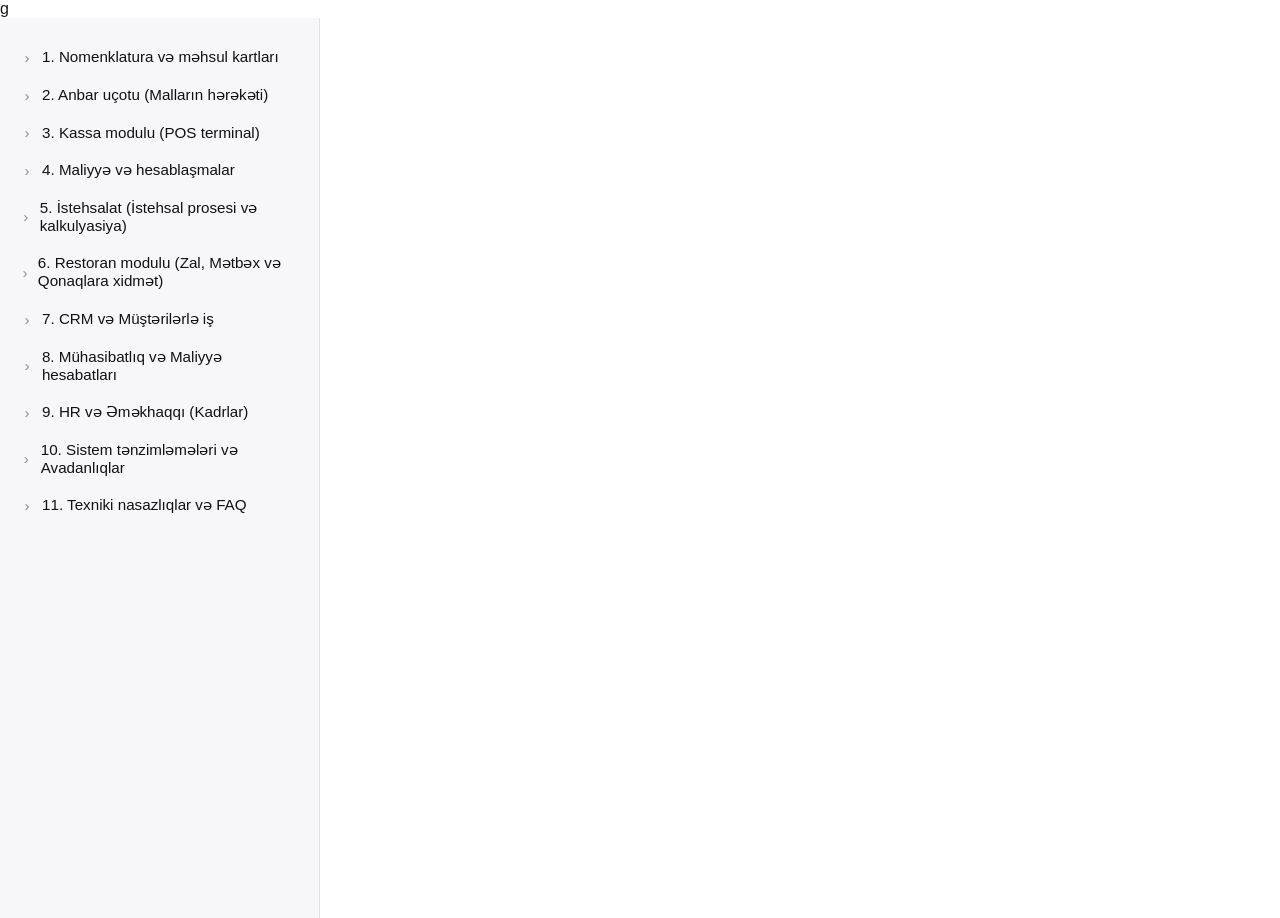
==== index.html @ f7144a16 "rename task html to index" ====
g<!DOCTYPE html>
<html lang="az">
<head>
    <meta charset="UTF-8">
    <meta name="viewport" content="width=device-width, initial-scale=1.0">
    <link rel="stylesheet" href="task.css">
    <title>Sənədləşdirmə</title>
</head>
<body>

    <!-- MOBIL YUXARI PANEL (yalniz kicik ekranlarda gorunur) -->
    <div class="mobile-topbar" id="mobileTopbar">
        <button class="menu-btn" id="menuBtn" aria-label="Menyu">
            <span></span><span></span><span></span>
        </button>
        <span class="mobile-title" id="mobileTitle">Sənədləşdirmə</span>
    </div>
    <div class="sidebar-overlay" id="sidebarOverlay"></div>

    <div class="layout">

        <!-- SOL TƏRƏF: BAŞLIQLAR AĞACI -->
        <aside class="sidebar" id="sidebar">

            <div class="tree-block">
                <div class="tree-block-header">
                    <span class="chevron">&#8250;</span>
                    <span class="block-title">1. Nomenklatura və məhsul kartları</span>
                </div>
                <div class="tree-subs">
                    <div class="tree-sub" data-target="b1-s1">1.1. Yeni məhsulun yaradılması</div>
                    <div class="tree-sub" data-target="b1-s2">1.2. Kateqoriyalar və qruplar</div>
                    <div class="tree-sub" data-target="b1-s3">1.3. Qiymətlər və marja</div>
                </div>
            </div>

            <div class="tree-block">
                <div class="tree-block-header">
                    <span class="chevron">&#8250;</span>
                    <span class="block-title">2. Anbar uçotu (Malların hərəkəti)</span>
                </div>
                <div class="tree-subs">
                    <div class="tree-sub" data-target="b2-s1">2.1. Mədaxil (Malın qəbulu)</div>
                    <div class="tree-sub" data-target="b2-s2">2.2. Silinmə (Məxaric / Spisaniye)</div>
                    <div class="tree-sub" data-target="b2-s3">2.3. Anbarlararası yerdəyişmə (Transfer)</div>
                    <div class="tree-sub" data-target="b2-s4">2.4. İnventarizasiya (Sayım)</div>
                </div>
            </div>

            <div class="tree-block">
                <div class="tree-block-header">
                    <span class="chevron">&#8250;</span>
                    <span class="block-title">3. Kassa modulu (POS terminal)</span>
                </div>
                <div class="tree-subs">
                    <div class="tree-sub" data-target="b3-s1">3.1. İş gününün başlanması və bağlanması</div>
                    <div class="tree-sub" data-target="b3-s2">3.2. Çekin vurulması</div>
                    <div class="tree-sub" data-target="b3-s3">3.3. Ödəniş və qarışıq ödəniş növləri</div>
                    <div class="tree-sub" data-target="b3-s4">3.4. Geri qaytarma (İadə) və ləğvetmə</div>
                </div>
            </div>

            <div class="tree-block">
                <div class="tree-block-header">
                    <span class="chevron">&#8250;</span>
                    <span class="block-title">4. Maliyyə və hesablaşmalar</span>
                </div>
                <div class="tree-subs">
                    <div class="tree-sub" data-target="b4-s1">4.1. Borclar və təchizatçılarla hesablaşma</div>
                    <div class="tree-sub" data-target="b4-s2">4.2. Şirkətin xərcləri</div>
                </div>
            </div>

            <div class="tree-block">
                <div class="tree-block-header">
                    <span class="chevron">&#8250;</span>
                    <span class="block-title">5. İstehsalat (İstehsal prosesi və kalkulyasiya)</span>
                </div>
                <div class="tree-subs">
                    <div class="tree-sub" data-target="b5-s1">5.1. Texnoloji xəritələr (Reseptura)</div>
                    <div class="tree-sub" data-target="b5-s2">5.2. İstehsalat aktı (Buraxılış)</div>
                    <div class="tree-sub" data-target="b5-s3">5.3. Yarımfabrikatlar</div>
                </div>
            </div>

            <div class="tree-block">
                <div class="tree-block-header">
                    <span class="chevron">&#8250;</span>
                    <span class="block-title">6. Restoran modulu (Zal, Mətbəx və Qonaqlara xidmət)</span>
                </div>
                <div class="tree-subs">
                    <div class="tree-sub" data-target="b6-s1">6.1. Zal və masaların idarə edilməsi</div>
                    <div class="tree-sub" data-target="b6-s2">6.2. Sifarişin qəbulu və modifikatorlar</div>
                    <div class="tree-sub" data-target="b6-s3">6.3. Hesabın bölünməsi və bağlanması</div>
                </div>
            </div>

            <div class="tree-block">
                <div class="tree-block-header">
                    <span class="chevron">&#8250;</span>
                    <span class="block-title">7. CRM və Müştərilərlə iş</span>
                </div>
                <div class="tree-subs">
                    <div class="tree-sub" data-target="b7-s1">7.1. Müştəri bazası və profili</div>
                    <div class="tree-sub" data-target="b7-s2">7.2. Loyallıq sistemi və bonuslar</div>
                    <div class="tree-sub" data-target="b7-s3">7.3. Borc limitləri (Nisyə satışı)</div>
                </div>
            </div>

            <div class="tree-block">
                <div class="tree-block-header">
                    <span class="chevron">&#8250;</span>
                    <span class="block-title">8. Mühasibatlıq və Maliyyə hesabatları</span>
                </div>
                <div class="tree-subs">
                    <div class="tree-sub" data-target="b8-s1">8.1. Hesablar və kassalar</div>
                    <div class="tree-sub" data-target="b8-s2">8.2. Əsas maliyyə hesabatları</div>
                    <div class="tree-sub" data-target="b8-s3">8.3. Qarşılıqlı üzləşmə aktları (Akt sverki)</div>
                </div>
            </div>

            <div class="tree-block">
                <div class="tree-block-header">
                    <span class="chevron">&#8250;</span>
                    <span class="block-title">9. HR və Əməkhaqqı (Kadrlar)</span>
                </div>
                <div class="tree-subs">
                    <div class="tree-sub" data-target="b9-s1">9.1. Əməkdaş profili və giriş hüquqları</div>
                    <div class="tree-sub" data-target="b9-s2">9.2. İş vaxtının uçotu</div>
                    <div class="tree-sub" data-target="b9-s3">9.3. Əməkhaqqı hesablanması</div>
                </div>
            </div>

            <div class="tree-block">
                <div class="tree-block-header">
                    <span class="chevron">&#8250;</span>
                    <span class="block-title">10. Sistem tənzimləmələri və Avadanlıqlar</span>
                </div>
                <div class="tree-subs">
                    <div class="tree-sub" data-target="b10-s1">10.1. Ticarət avadanlıqlarının qoşulması</div>
                    <div class="tree-sub" data-target="b10-s2">10.2. Filial və anbar strukturu</div>
                </div>
            </div>

            <div class="tree-block">
                <div class="tree-block-header">
                    <span class="chevron">&#8250;</span>
                    <span class="block-title">11. Texniki nasazlıqlar və FAQ</span>
                </div>
                <div class="tree-subs">
                    <div class="tree-sub" data-target="b11-s1">11.1. Problemlərin həlli</div>
                </div>
            </div>

        </aside>

        <!-- SAĞ TƏRƏF: SUAL VƏ CAVABLAR -->
        <main class="content" id="content">

            <div class="placeholder" id="placeholder"></div>

            <!-- 1.1 -->
            <section class="qa-section" id="b1-s1">
                <div class="content-heading">
                    <h1 class="content-eyebrow">1. Nomenklatura və məhsul kartları</h1>
                    <h2>1.1. Yeni məhsulun yaradılması</h2>
                </div>

                <div class="qa-item">
                    <p class="qa-question">Hansı xanaların doldurulması mütləqdir (ad, barkod, ölçü vahidi, ƏDV dərəcəsi)?</p>

                    <div class="qa-answer qa-answer--rich">
                        <p>Yeni məhsulun əlavə edilməsi üçün aşağıdakı düyməyə klik edilir:</p>
                        <img src="image/yeni.jpg" class="qa-image qa-image--auto" alt="Yeni məhsul əlavə et düyməsi">

                        <img src="image/esas.jpg" class="qa-image" alt="Əsas bölməsi">
                        <h3 class="answer-subtitle">Əsas bölməsində</h3>
                        <div class="field-list">
                            <p><strong>Ad</strong> — məhsulun adı; mütləq doldurulmalıdır (qırmızı ulduzla işarələnib).</p>
                            <p><strong>Kateqoriya</strong> — məhsulun aid olduğu kateqoriya seçilir; yoxdursa "+" ilə yeni kateqoriya yaradıla bilər.</p>
                            <p><strong>Şöbə</strong> — məhsulun bağlı olduğu şöbə seçilir; eyni şəkildə "+" ilə yenisi əlavə edilə bilər.</p>
                            <p><strong>Növ</strong> — məhsulun tipi seçilir (məsələn "Məhsul").</p>
                            <p><strong>Alış Qiyməti</strong> — məhsulun təchizatçıdan alındığı qiymət yazılır.</p>
                            <p><strong>Qiymət</strong> — müştəriyə satılacaq son qiymət yazılır.</p>
                            <p><strong>Minimum Qiymət</strong> — endirim zamanı qiymətin düşə biləcəyi ən aşağı hədd göstərilir.</p>
                            <p><strong>"+ Qiymət növü əlavə et"</strong> — istəyə görə əlavə qiymət tipləri (topdan, VIP və s.) yaratmaq üçün.</p>
                            <p><strong>Barkod</strong> — məhsulun barkodu; əllə yazıla və ya skanerlə oxudula bilər.</p>
                            <p><strong>Vahid</strong> — ölçü vahidi (ədəd, kq və s.) seçilir.</p>
                            <p><strong>Minimal qalıq</strong> — anbarda bu miqdardan aşağı düşəndə xəbərdarlıq üçün hədd göstərilir.</p>
                            <p><strong>Çəkili məhsul</strong> — açar aktiv edilərsə, məhsul ədədlə deyil, çəki ilə (kq/qram) satılan kimi qeyd olunur.</p>
                        </div>

                        <div class="answer-divider"></div>

                        <img src="image/diger.jpg" class="qa-image" alt="Digər bölməsi">
                        <h3 class="answer-subtitle">Digər bölməsində</h3>
                        <div class="field-list">
                            <p><strong>Açıqlama</strong> — məhsul haqqında əlavə qeyd və izahat üçün sahə.</p>
                            <p><strong>Ödənişsizdir</strong> — açar aktiv edilərsə, məhsul pulsuz (nümunə, hədiyyə və s.) kimi qeyd olunur.</p>
                            <p><strong>Rəng</strong> — məhsula sistemdə vizual fərqləndirmə üçün rəng kodu (#000000 kimi) təyin edilir.</p>
                        </div>

                        <div class="answer-divider"></div>

                        <img src="image/muhasibat.jpg" class="qa-image" alt="Mühasibatlıq bölməsi">
                        <h3 class="answer-subtitle">Mühasibatlıq bölməsində</h3>
                        <div class="field-list">
                            <p><strong>Vergi</strong> — məhsula aid vergi dərəcəsi (ƏDV) seçilir.</p>
                            <p><strong>Satış gəliri hesabı</strong> — satışdan əldə olunan gəlirin yazılacağı mühasibat hesabı.</p>
                            <p><strong>Maya dəyəri hesabı</strong> — satış zamanı məhsulun maya dəyərinin köçürüləcəyi hesab.</p>
                            <p><strong>Ehtiyat hesabı</strong> — anbardakı satılmamış qalığın dəyərinin göstərildiyi hesab.</p>
                        </div>

                        <div class="answer-divider"></div>

                        <img src="image/techizat.jpg" class="qa-image" alt="Təchizatçılar bölməsi">
                        <h3 class="answer-subtitle">Təchizatçılar bölməsində</h3>
                        <p>Təchizatçı sütunu məhsulu təmin edən təchizatçının adının göstərildiyi yerdir.</p>

                        <div class="answer-divider"></div>

                        <img src="image/qablasdirma.jpg" class="qa-image" alt="Qablaşdırma bölməsi">
                        <h3 class="answer-subtitle">Qablaşdırma bölməsində</h3>
                        <p>Eyni məhsulu bir neçə fərqli ölçüdə (qablaşdırma formasında) satmaq mümkün olur — məsələn məhsul əsas vahiddə (ədəd, kq) uçota alınsa da, müştəriyə bəzən tək-tək, bəzən isə toplu (qutu, karton, paket) şəkildə satıla bilər. Bu bölmədə hər qablaşdırma növü üçün ayrıca miqdar, qiymət və barkod təyin olunur ki, kassada hansı forma seçilirsə seçilsin, sistem anbardakı əsas vahidə görə düzgün silmə aparsın və doğru qiymətlə satsın.</p>

                        <div class="answer-divider"></div>

                        <img src="image/tekrarsifaris.jpg" class="qa-image" alt="Təkrar sifariş qaydaları bölməsi">
                        <h3 class="answer-subtitle">Təkrar sifariş qaydaları bölməsində</h3>
                        <p>Sistem məhsulun anbardakı qalığını özü izləyib, müəyyən hədddən aşağı düşəndə təyin olunmuş təchizatçıya avtomatik (və ya xatırladıcı şəklində) sifariş ehtiyacı yaradır — beləliklə mal bitmədən əvvəl yenidən sifariş vermək unudulmaz.</p>
                    </div>
                </div>

                <div class="qa-item">
                    <p class="qa-question">Barkod necə əlavə olunur: əllə, yoxsa skanerlə? Məhsul çəki ilə və ya ədədlə satıldıqda fərq nədir?</p>
                    <p class="qa-answer">Barkod həm skanerlə oxudulub sahəyə avtomatik yazıla bilər, həm də klaviaturadan əllə daxil edilə bilər. Ədədlə satılan məhsulda barkod sabit koddur. Çəki ilə satılan məhsulda barkodun içinə çəki tərəzidə kodlaşdırılır və kassa bu kodu oxuyanda çəkini avtomatik tanıyır.</p>
                </div>
            </section>

            <!-- 1.2 -->
            <section class="qa-section" id="b1-s2">
                <div class="content-heading">
                    <h1 class="content-eyebrow">1. Nomenklatura və məhsul kartları</h1>
                    <h2>1.2. Kateqoriyalar və qruplar</h2>
                </div>

                <div class="qa-item">
                    <p class="qa-question">Kateqoriya ağacı (qovluqlar və alt qovluqlar) necə qurulur?</p>
                    <div class="qa-answer qa-answer--rich">
                        <p>Kateqoriyalar əsas menyu bölməsində "Kateqoriyalar" bölməsindən yaradılır. Əvvəlcə əsas (üst) kateqoriya açılır, sonra onun daxilində alt-kateqoriyalar əlavə edilir. Hər məhsul yaradılarkən ona uyğun kateqoriya seçilir.</p>
                        <img src="image/kateqoriya.jpg" class="qa-image" alt="Kateqoriyalar bölməsi">
                        <h3 class="answer-subtitle">Kateqoriyanın yaradılması</h3>
                        <div class="field-list">
                            <p><strong>Əsas kateqoriya</strong> — məhsulların aid olduğu əsas qovluq yaradılır.</p>
                            <p><strong>Alt kateqoriya</strong> — əsas kateqoriyanın daxilində əlavə qovluq yaradılır.</p>
                            <p><strong>Ana kateqoriya</strong> — alt-kateqoriya yaradılarkən onun hansı əsas kateqoriyaya aid olduğu seçilir.</p>
                            <p><strong>Məhsul</strong> — məhsul yaradılarkən uyğun kateqoriyaya əlavə olunur.</p>
                        </div>
                    </div>
                </div>

                <div class="qa-item">
                    <p class="qa-question">Məhsulları bir kateqoriyadan digərinə toplu şəkildə köçürmək mümkündürmü?</p>
                    <div class="qa-answer qa-answer--rich">
                        <p>Əksər sistemlərdə bəli — məhsul siyahısında bir neçə məhsul işarələnib "Kateqoriyanı dəyiş" əməliyyatı ilə hamısı eyni vaxtda yeni kateqoriyaya köçürülə bilər.</p>
                        <h3 class="answer-subtitle">Kateqoriyanın dəyişdirilməsi</h3>
                        <div class="field-list">
                            <p><strong>Məhsulların seçilməsi</strong> — köçürülmək istənilən məhsullar siyahıdan seçilir.</p>
                            <p><strong>Kateqoriyanı dəyiş</strong> — seçilmiş məhsullar üçün kateqoriya dəyişdirmə əməliyyatı seçilir.</p>
                            <p><strong>Yeni kateqoriya</strong> — məhsulların keçiriləcəyi yeni kateqoriya seçilir.</p>
                        </div>
                    </div>
                </div>
            </section>

            <!-- 1.3 -->
            <section class="qa-section" id="b1-s3">
                <div class="content-heading">
                    <h1 class="content-eyebrow">1. Nomenklatura və məhsul kartları</h1>
                    <h2>1.3. Qiymətlər və marja</h2>
                </div>

                <div class="qa-item">
                    <p class="qa-question">Maye dəyəri (alış qiyməti) ilə satış qiyməti arasındakı fərq necə tənzimlənir?</p>
                    <p class="qa-answer">Maya dəyəri mədaxil qaiməsindəki alış qiymətinə əsasən avtomatik hesablanır, satış qiyməti isə əl ilə və ya marja faizi göstərməklə təyin olunur. Fərq (marja) sistem tərəfindən avtomatik hesablanıb hesabatlarda göstərilir.</p>
                </div>
                <div class="qa-item">
                    <p class="qa-question">Fərqli qiymət növləri təyin etmək olarmı (pərakəndə, topdan, endirimli)?</p>
                    <p class="qa-answer">Bəli, çox sistemdə "qiymət tipləri" funksiyası var — eyni məhsula bir neçə qiymət (pərakəndə, topdan, VIP, endirimli) təyin edilir və kassada müştəri tipinə görə uyğun qiymət seçilir.</p>
                </div>
            </section>

            <!-- 2.1 -->
            <section class="qa-section" id="b2-s1">
                <div class="content-heading">
                    <h1 class="content-eyebrow">2. Anbar uçotu (Malların hərəkəti)</h1>
                    <h2>2.1. Mədaxil (Malın qəbulu)</h2>
                </div>

                <div class="qa-item">
                    <p class="qa-question">Addım-addım: «Mədaxil qaiməsi» necə yaradılır?</p>
                    <div class="qa-answer qa-answer--rich">
                        <p>Daxilolma sənədi anbara yeni məhsulların əlavə edilməsi üçün yaradılır. Yeni daxilolma yaratmaq üçün müvafiq bölməyə keçilir və sənəd üzrə əsas məlumatlar doldurulur.</p>
                        <img src="image/daxilolma.jpg" class="qa-image" alt="Daxilolmalar bölməsi">
                        <div class="field-list">
                            <p><strong>Nömrə</strong> — sənədin unikal nömrəsidir. Sistem tərəfindən avtomatik təyin oluna bilər və daxilolma sənədini müəyyən etmək üçün istifadə olunur.</p>
                            <p><strong>Tarix</strong> — daxilolmanın yaradıldığı və ya məhsulların anbara daxil olduğu tarix və saat qeyd olunur.</p>
                            <p><strong>Anbar</strong> — məhsulların hansı anbara daxil ediləcəyi seçilir. Anbar seçimi üçün “Seçin...” sahəsindən uyğun anbar seçilir.</p>
                            <p><strong>Məhsullar</strong> — daxil ediləcək məhsullar bu bölmədən əlavə olunur. “Məhsullar” düyməsinə klikləməklə məhsul siyahısından lazımi məhsullar seçilir.</p>
                            <p><strong>Miqdar</strong> — anbara daxil edilən məhsulun miqdarı qeyd olunur.</p>
                            <p><strong>Maya Dəyəri</strong> — məhsulun alış və ya maya dəyəri göstərilir. Bu məlumat məhsulun anbara hansı dəyərlə daxil olduğunu müəyyənləşdirmək üçün istifadə olunur.</p>
                            <p><strong>Vahid</strong> — məhsulun ölçü vahidi göstərilir. Məsələn, ədəd, kq, litr və s.</p>
                            <p><strong>Qeyd</strong> — daxilolma ilə bağlı əlavə məlumat yazmaq üçün istifadə olunur.</p>
                        </div>
                    </div>
                </div>
                <div class="qa-item">
                    <p class="qa-question">Təchizatçı necə seçilir və kağız qaimənin nömrəsi hara qeyd olunur?</p>
                    <div class="qa-answer qa-answer--rich">
                        <p>Təchizatçı məhsul və ya xidmətlərin müəssisəyə təqdim edilməsinə cavabdeh olan tərəfdir. Təchizatçının sistemə əlavə edilməsi zamanı onun əsas məlumatları, əlaqə vasitələri və ünvan məlumatları qeyd olunur.</p>
                        <img src="image/techizatci.jpg" class="qa-image" alt="Təchizatçi bölməsi">
                        <h3 class="answer-subtitle">Əsas məlumatlar bölməsində:</h3>
                        <div class="field-list">
                            <p><strong>Kod</strong> — təchizatçını sistemdə fərqləndirmək üçün istifadə olunan unikal kod qeyd edilir.</p>
                            <p><strong>Ad</strong> — təchizatçının adı yazılır. Bu sahənin doldurulması məcburidir.</p>
                            <p><strong>Aktiv</strong> — təchizatçının hazırda aktiv olub-olmadığını müəyyən edir. Aktiv olduqda təchizatçı digər əməliyyatlarda seçilə bilər.</p>
                            <p><strong>Şirkətdir</strong> — təchizatçının şirkət olub-olmadığını göstərir.</p>
                            <p><strong>ƏDV Ödəyicisidir</strong> — təchizatçının ƏDV ödəyicisi olub-olmadığını müəyyən edir.</p>
                            <p><strong>Müştəri</strong> — həmin tərəfin eyni zamanda müştəri kimi də istifadə olunmasını göstərir.</p>
                            <p><strong>Təchizatçı</strong> — tərəfin təchizatçı kimi sistemdə istifadə olunmasını müəyyən edir. Təchizatçı seçimi aktiv edildikdə həmin tərəf daxilolma və digər satınalma əməliyyatlarında təchizatçı kimi seçilə bilər.</p>
                            <p><strong>VÖEN</strong> — təchizatçının vergi ödəyicisinin eyniləşdirmə nömrəsi qeyd edilir.</p>
                            <p><strong>FİN</strong> — fiziki şəxsin şəxsiyyətini müəyyən edən FİN kodu qeyd edilir.</p>
                            <p><strong>Telefon</strong> — təchizatçının əlaqə nömrəsi qeyd olunur.</p>
                            <p><strong>E-poçt</strong> — təchizatçının elektron poçt ünvanı yazılır.</p>
                            <p><strong>Qeyd</strong> — təchizatçı haqqında əlavə məlumatların qeyd edilməsi üçün istifadə olunur.</p>
                            <p><strong>Hüquqi ünvan</strong> — təchizatçının rəsmi hüquqi ünvanı qeyd edilir.</p>
                            <p><strong>Faktiki ünvan</strong> — təchizatçının faktiki fəaliyyət göstərdiyi ünvan yazılır.</p>
                        </div>

                        <div class="answer-divider"></div>

                        <img src="image/kommersiya.jpg" class="qa-image" alt="Kommersiya və mühasibatliq bölməsi">
                        <h3 class="answer-subtitle">Kommersiya və mühasibatlıq bölməsində:</h3>
                        <div class="field-list">
                            <p><strong>Üst Tərəf-müqabil</strong> — təchizatçının hansı üst tərəf-müqabilə aid olduğunu seçmək üçün istifadə olunur. Lazım olan tərəf-müqabil “Seçin...” sahəsindən seçilir.</p>
                            <p><strong>Qrup</strong> — təchizatçının aid olduğu qrup seçilir. Bu seçim təchizatçıların sistemdə qruplaşdırılmasına və daha rahat idarə olunmasına imkan verir.</p>
                            <p><strong>Qiymət növü</strong> — təchizatçı ilə aparılan əməliyyatlarda istifadə olunacaq qiymət növü seçilir.</p>
                            <p><strong>Kart</strong> — təchizatçı ilə bağlı kart və ya müvafiq kart məlumatı qeyd olunur.</p>
                            <p><strong>Bonus</strong> — təchizatçı üzrə tətbiq olunan bonus dəyəri qeyd edilir.</p>
                            <p><strong>Debitor borclar hesabı</strong> — təchizatçı ilə bağlı yaranan debitor borcların hansı mühasibat hesabında uçota alınacağını müəyyən etmək üçün istifadə olunur.</p>
                            <p><strong>Kreditor borclar hesabı</strong> — təchizatçı qarşısında yaranan kreditor borcların hansı mühasibat hesabında uçota alınacağını müəyyən edir.</p>
                        </div>

                        <div class="answer-divider"></div>

                        <img src="image/bank-hesablari.jpg" class="qa-image" alt="Bank hesabları bölməsi">
                        <h3 class="answer-subtitle">Bank hesabları bölməsində:</h3>
                        <div class="field-list">
                            <p><strong>Bank identifikasiyası</strong> — bankın identifikasiya məlumatı qeyd olunur.</p>
                            <p><strong>Bank</strong> — təchizatçının hesabının yerləşdiyi bank seçilir və ya qeyd olunur.</p>
                            <p><strong>Ünvan</strong> — bankın ünvanı göstərilir</p>
                            <p><strong>Müxbir hesab</strong> — bank hesabı ilə bağlı müxbir hesab məlumatı qeyd olunur.</p>
                            <p><strong>Bank hesabı</strong> — təchizatçının bank hesabının nömrəsi qeyd edilir.</p>
                        </div>

                        <p>Beləliklə, təchizatçının əsas məlumatları, kommersiya və mühasibatlıq məlumatları, həmçinin bank hesabları tam şəkildə qeyd olunmuş olur.</p>

                    </div>
                </div>
                <div class="qa-item">
                    <p class="qa-question">Sənəd təsdiqləndikdən sonra anbarda olan məhsulun maya dəyəri necə dəyişir?</p>
                    <p class="qa-answer">Sənəd təsdiqlənən kimi məhsulun anbar qalığı və maya dəyəri yenilənir; adətən orta çəkili maya dəyəri metodu ilə hesablanır.</p>
                </div>
            </section>

            <!-- 2.2 -->
            <section class="qa-section" id="b2-s2">
                <div class="content-heading">
                    <h1 class="content-eyebrow">2. Anbar uçotu (Malların hərəkəti)</h1>
                    <h2>2.2. Silinmə (Məxaric / Spisaniye)</h2>
                </div>

                <div class="qa-item">
                    <p class="qa-question">Mal hansı hallarda silinir (xarab olma, sınma, istifadə müddətinin bitməsi)?</p>
                    <div class="qa-answer qa-answer--rich">
                        <img src="image/silinmeler.jpg" class="qa-image" alt="Kommersiya və mühasibatliq bölməsi">
                        <h3 class="answer-subtitle">Silinmə bölməsində:</h3>
                        <div class="field-list">
                            <p><strong>Nömrə</strong> — sənədə sistem tərəfindən avtomatik verilən nömrə (məsələn "WH/SCRAP/2026/000001"); əllə dəyişdirilmir.</p>
                            <p><strong>Anbar</strong> — silinmənin hansı anbardan aparılacağını göstərir; qırmızı ulduzla işarələndiyi üçün mütləq seçilməlidir. Siyahıda yoxdursa, "+" ilə yeni anbar əlavə etmək olar.</p>
                            <p><strong>Tarix</strong> — sənədin tarix və saatı; standart olaraq cari vaxt gəlir, "X" ilə silinib dəyişdirilə bilər.</p>
                            <p><strong>Məhsullar</strong> — silinəcək məhsulların siyahısını göstərir. Cədvəldə hər sətirdə Məhsul adı, anbardakı cari Qalıq, silinəcək Miqdar, məhsulun Maya dəyəri və Vahidi görünür.</p>
                            <p><strong>Axtar</strong> — Axtar sahəsi ilə silinəcək məhsullar siyahıya əlavə edilir. Sol tərəfdəki checkbox isə bir neçə sətri eyni anda seçib toplu əməliyyat (məsələn silmək) aparmaq üçündür.</p>
                            <p><strong>Qeyd</strong> — silinmənin səbəbini (xarab olma, sınma və s.) qeyd etmək üçün sərbəst mətn sahəsidir.</p>
                            <p><strong>Yekun məbləğ</strong> — sənədə əlavə olunan bütün məhsulların cəmi miqdarı və onların ümumi maya dəyəri.</p>
                        </div>
                    </div>
                </div>
                <div class="qa-item">
                    <p class="qa-question">Silinmə səbəbi necə göstərilir və bu xərc hansı maddəyə yazılır?</p>
                    <p class="qa-answer">Silinmə sənədi yaradılarkən "səbəb" sahəsindən uyğun variant seçilir. Bu məbləğ mühasibat hesabatlarında "Digər xərclər" və ya "Anbar itkiləri" maddəsinə yazılır.</p>
                </div>
            </section>

            <!-- 2.3 -->
            <section class="qa-section" id="b2-s3">
                <div class="content-heading">
                    <h1 class="content-eyebrow">2. Anbar uçotu (Malların hərəkəti)</h1>
                    <h2>2.3. Anbarlararası yerdəyişmə (Transfer)</h2>
                </div>

                <div class="qa-item">
                    <p class="qa-question">Malları «Əsas anbar»dan «Bar» və ya «Mətbəx» anbarına necə köçürmək olar?</p>
                    <div class="qa-answer qa-answer--rich">
                        <p>"Yerdəyişmə" sənədi yaradılır, göndərən anbar və qəbul edən anbar seçilir, köçürüləcək məhsullar və miqdar göstərilib sənəd təsdiqlənir.</p>
                        <img src="image/yerdeyisme.jpg" class="qa-image" alt="Yerdəyişmə bölməsi">
                        <h3 class="answer-subtitle">Yerdəyişmə bölməsində</h3>
                        <div class="field-list">
                            <p><strong>Nömrə</strong> — sənədə sistem tərəfindən avtomatik verilən nömrə (məsələn "WH/INT/2026/000001"); əllə dəyişdirilmir.</p>
                            <p><strong>Tarix</strong> — sənədin tarix və saatı; standart olaraq cari vaxt gəlir, "X" ilə silinib dəyişdirilə bilər.</p>
                            <p><strong>Anbardan</strong> — malın göndəriləcəyi (çıxış ediləcəyi) mənbə anbar; qırmızı ulduzla işarələndiyi üçün mütləqdir. Siyahıda yoxdursa "+" ilə yeni anbar əlavə edilə bilər.</p>
                            <p><strong>Anbara</strong> — malın daxil olacağı (qəbul ediləcəyi) təyinat anbarı; bu da mütləq sahədir.</p>
                            <p><strong>Məhsullar</strong> — köçürüləcək məhsulların siyahısını göstərir. Cədvəldə hər sətirdə Məhsul adı, göndərən anbardakı cari Qalıq, köçürüləcək Miqdar, məhsulun Maya dəyəri və Vahidi görünür.</p>
                            <p><strong>Axtar və ya Məhsullar</strong> — Axtar sahəsi və ya "Məhsullar" düyməsi ilə köçürüləcək məhsullar siyahıya əlavə edilir. Checkbox isə bir neçə sətri eyni anda seçib toplu əməliyyat aparmaq üçündür.</p>
                            <p><strong>Qeyd</strong> — yerdəyişmənin səbəbini və ya əlavə qeydləri yazmaq üçün sərbəst mətn sahəsidir.</p>
                        </div>
                    </div>
                </div>
                <div class="qa-item">
                    <p class="qa-question">Yerdəyişmə zamanı malın çatmasını kim və hansı mərhələdə təsdiqləyir?</p>
                    <p class="qa-answer">Adətən qəbul edən tərəfin (bar və ya mətbəx) məsul işçisi sənədi "Qəbul et" düyməsi ilə təsdiqləyir, bundan sonra mal həmin anbarın qalığına əlavə olunur.</p>
                </div>
            </section>

            <!-- 2.4 -->
            <section class="qa-section" id="b2-s4">
                <div class="content-heading">
                    <h1 class="content-eyebrow">2. Anbar uçotu (Malların hərəkəti)</h1>
                    <h2>2.4. İnventarizasiya (Sayım)</h2>
                </div>

                <div class="qa-item">
                    <p class="qa-question">Əllə sayım aparmaq üçün akt (blank) necə çap olunur?</p>
                    <div class="qa-answer qa-answer--rich">
                        <p>"İnventarizasiya" bölməsindən yeni akt yaradılır, sistem cari qalıqları boş sütun ilə çap formasına çıxarır, işçilər faktiki miqdarı əllə həmin blankda qeyd edir.</p>
                        <img src="image/inventarizasiya.jpg" class="qa-image" alt="inventarizasiya bölməsi">
                        <h3 class="answer-subtitle">İnventarizasiya bölməsində:</h3>
                        <div class="field-list">
                            <p><strong>Nömrə</strong> — sənədə sistem tərəfindən avtomatik verilən nömrə (məsələn "WH/ADJ/2026/000001"); əllə dəyişdirilmir.</p>
                            <p><strong>Anbar</strong> — inventarizasiyanın hansı anbarda aparılacağını göstərir; qırmızı ulduzla işarələndiyi üçün mütləqdir. Siyahıda yoxdursa "+" ilə yeni anbar əlavə edilə bilər.</p>
                            <p><strong>Tarix</strong> — sənədin tarix və saatı; standart olaraq cari vaxt gəlir, "X" ilə silinib dəyişdirilə bilər.</p>
                            <p><strong>Məhsullar</strong> — sayılan məhsulların siyahısını göstərir. Cədvəldə hər sətirdə Məhsul adı, Qalıq, Sistem miqdarı (proqramda uçotda görünən miqdar), Sayılmış miqdar (əl ilə faktiki sayılıb daxil edilən miqdar), Miqdar (fərq — artıq və ya əskik), məhsulun Maya dəyəri və Vahidi görünür.</p>
                            <p><strong>Axtar və ya Məhsullar</strong>— Axtar sahəsi və ya "Məhsullar" düyməsi ilə sayılacaq məhsullar siyahıya əlavə edilir. Checkbox isə bir neçə sətri eyni anda seçib toplu əməliyyat aparmaq üçündür.</p>
                            <p><strong>Qeyd</strong> — inventarizasiya ilə bağlı əlavə qeydlər üçün sərbəst mətn sahəsidir.</p>
                            <p><strong>Yekun məbləğ</strong> — sənədə daxil olan bütün məhsullar üzrə fərqin ümumi miqdarı və onun məbləğ ekvivalenti.</p>
                        </div>
                    </div>
                </div>
                <div class="qa-item">
                    <p class="qa-question">Faktiki qalıqlar proqrama necə daxil edilir?</p>
                    <p class="qa-answer">Blankdakı faktiki rəqəmlər inventarizasiya sənədində hər məhsulun qarşısına əl ilə yazılır (və ya barkod skaneri ilə sayılıb avtomatik cəmlənir).</p>
                </div>
                <div class="qa-item">
                    <p class="qa-question">Sistem artıq və ya əskik gələn malları necə göstərir və bu fərqlər hansı sənədlə tənzimlənir?</p>
                    <p class="qa-answer">Sistem faktiki miqdarı sistem qalığı ilə müqayisə edib fərqi göstərir. Sənəd təsdiqlənəndə artıqlıq avtomatik mədaxil, əskiklik isə silinmə kimi sistemə yazılır.</p>
                </div>
            </section>

            <!-- 3.1 -->
            <section class="qa-section" id="b3-s1">
                <div class="content-heading">
                    <h1 class="content-eyebrow">3. Kassa modulu (POS terminal)</h1>
                    <h2>3.1. İş gününün başlanması və bağlanması</h2>
                </div>

                <div class="qa-item">
                    <p class="qa-question">Kassir sistemə necə daxil olur (PIN-kod, kart, şifrə)?</p>
                    <p class="qa-answer">Kassir öz istifadəçi adı/PIN-kodu, maqnit kartı və ya barmaq izi ilə sistemə giriş edir — istifadə olunan üsul sistemin təhlükəsizlik tənzimləmələrindən asılıdır.</p>
                </div>
                <div class="qa-item">
                    <p class="qa-question">Növbə (smena) necə açılır və xırdalamaq üçün kassa qalığı necə daxil edilir?</p>
                    <p class="qa-answer">Kassir daxil olduqdan sonra "Növbəni aç" düyməsinə basır və kassada olan başlanğıc nağd pul məbləğini daxil edir. Bu məbləğ "Kassa avansı" kimi sənədləşir.</p>
                </div>
                <div class="qa-item">
                    <p class="qa-question">Z-hesabat necə çıxarılır və növbə necə qapadılır?</p>
                    <p class="qa-answer">Növbə sonunda "Növbəni bağla" seçilir, sistem gün ərzindəki bütün satışları yekunlaşdırıb Z-hesabatı formalaşdırır. Nağd pul qalığı faktiki kassa ilə tutuşdurulur.</p>
                </div>
            </section>

            <!-- 3.2 -->
            <section class="qa-section" id="b3-s2">
                <div class="content-heading">
                    <h1 class="content-eyebrow">3. Kassa modulu (POS terminal)</h1>
                    <h2>3.2. Çekin vurulması</h2>
                </div>

                <div class="qa-item">
                    <p class="qa-question">Məhsul çekə necə əlavə olunur: skanerlə, axtarışla, yoxsa sürətli menyu düymələri ilə?</p>
                    <p class="qa-answer">Hər üç üsul mümkündür: barkod skaneri ilə oxutmaq, məhsul adını axtarış sətrində yazmaq, və ya ekrandakı sürətli-satış düymələrinə toxunmaq.</p>
                </div>
                <div class="qa-item">
                    <p class="qa-question">Məhsulun sayı necə dəyişdirilir və ya səhv vurulmuş mal çekdən necə silinir?</p>
                    <p class="qa-answer">Çekdəki məhsula toxunub miqdar sahəsindən say dəyişdirilir. Səhv əlavə olunmuş məhsul seçilib "Sil" düyməsi ilə çekdən çıxarılır.</p>
                </div>
                <div class="qa-item">
                    <p class="qa-question">Endirim necə tətbiq olunur (əllə daxil edilən və ya müştərinin loyallıq kartı ilə)?</p>
                    <p class="qa-answer">Endirim ya kassir tərəfindən əl ilə faiz/məbləğ kimi daxil edilir, ya da müştərinin loyallıq kartı sistemə daxil ediləndə ona bağlı endirim avtomatik tətbiq olunur.</p>
                </div>
            </section>

            <!-- 3.3 -->
            <section class="qa-section" id="b3-s3">
                <div class="content-heading">
                    <h1 class="content-eyebrow">3. Kassa modulu (POS terminal)</h1>
                    <h2>3.3. Ödəniş və qarışıq ödəniş növləri</h2>
                </div>

                <div class="qa-item">
                    <p class="qa-question">Nağd ödəniş necə qəbul edilir və qalıq (qaytarılacaq məbləğ) necə hesablanır?</p>
                    <p class="qa-answer">Kassir müştərinin verdiyi nağd məbləği daxil edir, sistem çekin cəmi ilə fərqi avtomatik hesablayıb qaytarılacaq qalığı ekranda göstərir.</p>
                </div>
                <div class="qa-item">
                    <p class="qa-question">Məbləğ bank POS-terminalına necə göndərilir?</p>
                    <p class="qa-answer">"Kartla ödəniş" seçiləndə, əgər kassa proqramı bank terminalına inteqrasiya olunubsa, məbləğ avtomatik terminala ötürülür; olmadıqda kassir məbləği əl ilə ayrıca daxil edir.</p>
                </div>
                <div class="qa-item">
                    <p class="qa-question">Müştəri ödənişin bir hissəsini kartla, bir hissəsini nağd ödəmək istədikdə nə edilməlidir?</p>
                    <p class="qa-answer">"Qarışıq ödəniş" seçimindən istifadə olunur — kassir cəmin bir hissəsini nağd, qalanını kart kimi ayrı-ayrı daxil edir.</p>
                </div>
            </section>

            <!-- 3.4 -->
            <section class="qa-section" id="b3-s4">
                <div class="content-heading">
                    <h1 class="content-eyebrow">3. Kassa modulu (POS terminal)</h1>
                    <h2>3.4. Geri qaytarma (İadə) və ləğvetmə</h2>
                </div>

                <div class="qa-item">
                    <p class="qa-question">Gün ərzində (növbə bağlanmamış) məhsulun qaytarılması necə rəsmiləşdirilir?</p>
                    <p class="qa-answer">Kassada "İadə" funksiyasından həmin çek tapılır, qaytarılan məhsul seçilir və məbləğ müştəriyə geri qaytarılır — bu Z-hesabatında ayrıca əks olunur.</p>
                </div>
                <div class="qa-item">
                    <p class="qa-question">Əvvəlki günlərdə alınmış malın qaytarılması necə həyata keçirilir?</p>
                    <p class="qa-answer">Bağlanmış köhnə çeklər üçün adətən menecer icazəsi tələb olunur; "Köhnə çek üzrə iadə" bölməsindən çek tapılıb ayrıca iadə sənədi yaradılır.</p>
                </div>
            </section>

            <!-- 4.1 -->
            <section class="qa-section" id="b4-s1">
                <div class="content-heading">
                    <h1 class="content-eyebrow">4. Maliyyə və hesablaşmalar</h1>
                    <h2>4.1. Borclar və təchizatçılarla hesablaşma</h2>
                </div>

                <div class="qa-item">
                    <p class="qa-question">Hansı təchizatçıya nə qədər borcun olduğunu haradan görmək olar?</p>
                    <p class="qa-answer">"Təchizatçılarla hesablaşma" hesabatından hər təchizatçı üzrə cari borc, ödənilmiş məbləğ və borcun hansı mədaxil qaiməsindən yarandığı görünür.</p>
                </div>
                <div class="qa-item">
                    <p class="qa-question">Təchizatçıya ödəniş faktı proqrama necə daxil edilir?</p>
                    <p class="qa-answer">"Ödəniş" sənədi yaradılır, ödəniş mənbəyi (nağd kassa və ya bank hesabı) seçilir, təchizatçı və məbləğ göstərilib sənəd təsdiqlənir — borc avtomatik azalır.</p>
                </div>
            </section>

            <!-- 4.2 -->
            <section class="qa-section" id="b4-s2">
                <div class="content-heading">
                    <h1 class="content-eyebrow">4. Maliyyə və hesablaşmalar</h1>
                    <h2>4.2. Şirkətin xərcləri</h2>
                </div>

                <div class="qa-item">
                    <p class="qa-question">Əməliyyat xərcləri necə qeyd olunur (icarə, təsərrüfat xərcləri, əməkhaqqı)?</p>
                    <p class="qa-answer">"Xərclər" bölməsində xərc növü seçilib, məbləğ və ödəniş mənbəyi göstərilməklə xərc sənədi yaradılır.</p>
                </div>
                <div class="qa-item">
                    <p class="qa-question">Cari anda kassada və ya seyfdə olan nağd pul qalığına haradan baxmaq olar?</p>
                    <p class="qa-answer">"Kassalar" və ya "Maliyyə hesabatları" bölməsindən hər kassa/seyfin real vaxt rejimində cari qalığı izlənilə bilər.</p>
                </div>
            </section>

            <!-- 5.1 -->
            <section class="qa-section" id="b5-s1">
                <div class="content-heading">
                    <h1 class="content-eyebrow">5. İstehsalat (İstehsal prosesi və kalkulyasiya)</h1>
                    <h2>5.1. Texnoloji xəritələr (Reseptura)</h2>
                </div>

                <div class="qa-item">
                    <p class="qa-question">Hazır məhsul üçün tərkib (inqrediyentlər/xammal) necə daxil edilir?</p>
                    <p class="qa-answer">Məhsul kartında "Reseptura" bölməsi açılır, hazır məhsula lazım olan xammal siyahısı və hər birinin miqdarı əlavə edilir; sistem bunlar əsasında maya dəyərini avtomatik hesablayır.</p>
                </div>
                <div class="qa-item">
                    <p class="qa-question">İstehsal zamanı xammal itkisi (fire / təmizlənmə faizi) necə nəzərə alınır?</p>
                    <p class="qa-answer">Reseptura sahəsində hər xammal üçün "itki faizi" göstərilir, sistem bu faizi nəzərə alaraq real sərf olunan miqdarı hesablayır.</p>
                </div>
            </section>

            <!-- 5.2 -->
            <section class="qa-section" id="b5-s2">
                <div class="content-heading">
                    <h1 class="content-eyebrow">5. İstehsalat (İstehsal prosesi və kalkulyasiya)</h1>
                    <h2>5.2. İstehsalat aktı (Buraxılış)</h2>
                </div>

                <div class="qa-item">
                    <p class="qa-question">İstehsalat sənədi necə yaradılır və xammal anbarından çıxış necə baş verir?</p>
                    <p class="qa-answer">"İstehsalat aktı" yaradılır, hazırlanan məhsul və miqdarı göstərilir; sənəd təsdiqlənəndə reseptura əsasında lazımi xammal avtomatik anbardan silinir, hazır məhsul isə anbara mədaxil olunur.</p>
                </div>
                <div class="qa-item">
                    <p class="qa-question">Əlavə xərclər (usta haqqı, elektrik və s.) hazır məhsulun maya dəyərinə necə oturur?</p>
                    <p class="qa-answer">İstehsalat aktında "əlavə xərclər" sahəsinə uyğun məbləğ daxil edilir, sistem bu xərci hazırlanan məhsulların sayına bölüb maya dəyərinin üzərinə əlavə edir.</p>
                </div>
            </section>

            <!-- 5.3 -->
            <section class="qa-section" id="b5-s3">
                <div class="content-heading">
                    <h1 class="content-eyebrow">5. İstehsalat (İstehsal prosesi və kalkulyasiya)</h1>
                    <h2>5.3. Yarımfabrikatlar</h2>
                </div>

                <div class="qa-item">
                    <p class="qa-question">Digər məhsulların tərkibində istifadə olunan yarımfabrikatların istehsalı necə qeydiyyata alınır?</p>
                    <p class="qa-answer">Yarımfabrikat ayrıca "yarımfabrikat" tipli kart kimi yaradılır, öz reseptura və istehsalat aktı ilə hazırlanır, sonra digər məhsulların reseptruasında adi xammal kimi istifadə oluna bilir.</p>
                </div>
            </section>

            <!-- 6.1 -->
            <section class="qa-section" id="b6-s1">
                <div class="content-heading">
                    <h1 class="content-eyebrow">6. Restoran modulu (Zal, Mətbəx və Qonaqlara xidmət)</h1>
                    <h2>6.1. Zal və masaların idarə edilməsi</h2>
                </div>

                <div class="qa-item">
                    <p class="qa-question">Zal planı və masaların sxemi sistemdə necə qurulur?</p>
                    <p class="qa-answer">"Zal redaktoru" bölməsində masalar sürüklə-burax üsulu ilə vizual sxem üzərində yerləşdirilir, hər masaya nömrə və tutum təyin olunur.</p>
                </div>
                <div class="qa-item">
                    <p class="qa-question">Masanın bir ofisiantdan digərinə ötürülməsi və ya qonağın başqa masaya keçirilməsi necə edilir?</p>
                    <p class="qa-answer">Açıq sifariş üzərindən "Masanı dəyiş" və ya "Ofisiantı dəyiş" funksiyası istifadə olunur — sifariş öz tərkibi ilə birlikdə yeni masaya köçürülür.</p>
                </div>
            </section>

            <!-- 6.2 -->
            <section class="qa-section" id="b6-s2">
                <div class="content-heading">
                    <h1 class="content-eyebrow">6. Restoran modulu (Zal, Mətbəx və Qonaqlara xidmət)</h1>
                    <h2>6.2. Sifarişin qəbulu və modifikatorlar</h2>
                </div>

                <div class="qa-item">
                    <p class="qa-question">Masaya sifariş necə vurulur və yemək üçün modifikatorlar necə əlavə edilir?</p>
                    <p class="qa-answer">Ofisiant masanı açıb menyudan yeməkləri seçir, hər yeməyin yanında əvvəlcədən təyin olunmuş modifikator siyahısından uyğun qeydi (şəkərsiz, orta bişmiş və s.) işarələyir.</p>
                </div>
                <div class="qa-item">
                    <p class="qa-question">Mətbəxə/Bara çap (bilet/runner) necə gedir və ya mətbəx ekranında (KDS) necə görünür?</p>
                    <p class="qa-answer">Sifariş təsdiqlənən kimi məhsulun kateqoriyasına görə avtomatik mətbəx/bar printerinə çap olunur, ya da KDS ekranında yeni sifariş kartı kimi görünür.</p>
                </div>
            </section>

            <!-- 6.3 -->
            <section class="qa-section" id="b6-s3">
                <div class="content-heading">
                    <h1 class="content-eyebrow">6. Restoran modulu (Zal, Mətbəx və Qonaqlara xidmət)</h1>
                    <h2>6.3. Hesabın bölünməsi və bağlanması</h2>
                </div>

                <div class="qa-item">
                    <p class="qa-question">Qonaqlar hesabı ayrı-ayrı ödəmək istədikdə çek necə bölünür?</p>
                    <p class="qa-answer">"Hesabı böl" funksiyası ilə çekdəki mövqelər bir neçə alt-çekə bölünür (bərabər hissəyə və ya seçilmiş mövqelərə görə), hər hissə ayrıca ödənilir.</p>
                </div>
                <div class="qa-item">
                    <p class="qa-question">Xidmət haqqı (servis faizi) avtomatik necə hesablanır?</p>
                    <p class="qa-answer">Sistem tənzimləmələrində təyin olunmuş faiz çekin cəminə avtomatik əlavə olunur, zəruri hallarda kassir bunu əl ilə də dəyişə bilər.</p>
                </div>
            </section>

            <!-- 7.1 -->
            <section class="qa-section" id="b7-s1">
                <div class="content-heading">
                    <h1 class="content-eyebrow">7. CRM və Müştərilərlə iş</h1>
                    <h2>7.1. Müştəri bazası və profili</h2>
                </div>

                <div class="qa-item">
                    <p class="qa-question">Yeni müştəri necə əlavə olunur və alış tarixçəsinə haradan baxılır?</p>
                    <p class="qa-answer">"Müştərilər" bölməsindən yeni profil yaradılır (ad, telefon, kart nömrəsi), müştərinin kartına daxil olub bütün əvvəlki alışlarının tarixçəsinə baxıla bilər.</p>
                </div>
                <div class="qa-item">
                    <p class="qa-question">Müştərilərə kateqoriya və ya etiketlər (VIP, Daimi, Şikayətçi) necə təyin edilir?</p>
                    <p class="qa-answer">Müştəri kartında "Etiket/Qrup" sahəsindən uyğun status seçilir; bu etiketlər sonradan filtrasiya və hədəfli kampaniyalar üçün istifadə olunur.</p>
                </div>
            </section>

            <!-- 7.2 -->
            <section class="qa-section" id="b7-s2">
                <div class="content-heading">
                    <h1 class="content-eyebrow">7. CRM və Müştərilərlə iş</h1>
                    <h2>7.2. Loyallıq sistemi və bonuslar</h2>
                </div>

                <div class="qa-item">
                    <p class="qa-question">Keşbek, bonus xalları və ya endirim kartları necə tənzimlənir və kassada necə tətbiq olunur?</p>
                    <p class="qa-answer">Loyallıq proqramı tənzimləmələr bölməsində qurulur, kassada müştərinin kartı/telefonu daxil edilən kimi toplanmış bonus avtomatik görünür və ödənişdə istifadə oluna bilir.</p>
                </div>
            </section>

            <!-- 7.3 -->
            <section class="qa-section" id="b7-s3">
                <div class="content-heading">
                    <h1 class="content-eyebrow">7. CRM və Müştərilərlə iş</h1>
                    <h2>7.3. Borc limitləri (Nisyə satışı)</h2>
                </div>

                <div class="qa-item">
                    <p class="qa-question">Müştəriyə nisyə limitini necə təyin etmək və borc qalığına necə nəzarət etmək olar?</p>
                    <p class="qa-answer">Müştəri kartında "Nisyə limiti" sahəsinə maksimum icazəli borc məbləği yazılır; limit aşıldıqda kassa xəbərdarlıq verir, cari borc müştəri kartında daim görünür.</p>
                </div>
            </section>

            <!-- 8.1 -->
            <section class="qa-section" id="b8-s1">
                <div class="content-heading">
                    <h1 class="content-eyebrow">8. Mühasibatlıq və Maliyyə hesabatları</h1>
                    <h2>8.1. Hesablar və kassalar</h2>
                </div>

                <div class="qa-item">
                    <p class="qa-question">Şirkətin bank hesabları və nəğd kassaları sistemə necə tanıdılır?</p>
                    <p class="qa-answer">"Maliyyə hesabları" bölməsindən yeni bank hesabı və ya nəğd kassa əlavə olunur, hər birinin adı və başlanğıc qalığı göstərilir.</p>
                </div>
                <div class="qa-item">
                    <p class="qa-question">Hesablararası daxili pul köçürmələri necə rəsmiləşdirilir?</p>
                    <p class="qa-answer">"Daxili köçürmə" sənədi ilə bir hesabdan/kassadan digərinə məbləğ köçürülür, hər iki tərəfin qalığı avtomatik yenilənir.</p>
                </div>
            </section>

            <!-- 8.2 -->
            <section class="qa-section" id="b8-s2">
                <div class="content-heading">
                    <h1 class="content-eyebrow">8. Mühasibatlıq və Maliyyə hesabatları</h1>
                    <h2>8.2. Əsas maliyyə hesabatları</h2>
                </div>

                <div class="qa-item">
                    <p class="qa-question">Mənfəət və Zərər (P&amp;L) hesabatı haradan çıxarılır və rəqəmlər necə oxunmalıdır?</p>
                    <p class="qa-answer">Hesabatlar bölməsində "P&amp;L" seçilir, dövr göstərilir; hesabat gəliri, satılan malın maya dəyərini, xərcləri və xalis mənfəəti sətir-sətir göstərir.</p>
                </div>
                <div class="qa-item">
                    <p class="qa-question">Pul vəsaitlərinin hərəkəti (Cash Flow) hesabatı real pul qalığını necə göstərir?</p>
                    <p class="qa-answer">Cash Flow hesabatı seçilmiş dövr üzrə bütün daxilolma və çıxışları göstərib dövrün sonunda faktiki nağd/bank qalığını hesablayır.</p>
                </div>
            </section>

            <!-- 8.3 -->
            <section class="qa-section" id="b8-s3">
                <div class="content-heading">
                    <h1 class="content-eyebrow">8. Mühasibatlıq və Maliyyə hesabatları</h1>
                    <h2>8.3. Qarşılıqlı üzləşmə aktları (Akt sverki)</h2>
                </div>

                <div class="qa-item">
                    <p class="qa-question">Təchizatçı və ya müştəri ilə üzləşmə aktı necə formalaşdırılır və çap edilir?</p>
                    <p class="qa-answer">Təchizatçı/müştəri kartından "Üzləşmə aktı" seçilir, tarix aralığı göstərilir, sistem dövrdəki bütün əməliyyatları siyahılayıb çap formasına çıxarır.</p>
                </div>
            </section>

            <!-- 9.1 -->
            <section class="qa-section" id="b9-s1">
                <div class="content-heading">
                    <h1 class="content-eyebrow">9. HR və Əməkhaqqı (Kadrlar)</h1>
                    <h2>9.1. Əməkdaş profili və giriş hüquqları</h2>
                </div>

                <div class="qa-item">
                    <p class="qa-question">Yeni işçi necə qeydiyyata alınır və rollar üzrə icazələr necə tənzimlənir?</p>
                    <p class="qa-answer">"İşçilər" bölməsindən yeni işçi əlavə olunur, ona uyğun rol (kassir, menecer, anbardar) seçilir; hər rolun giriş icazələri "Rollar" tənzimləmələrindən idarə olunur.</p>
                </div>
            </section>

            <!-- 9.2 -->
            <section class="qa-section" id="b9-s2">
                <div class="content-heading">
                    <h1 class="content-eyebrow">9. HR və Əməkhaqqı (Kadrlar)</h1>
                    <h2>9.2. İş vaxtının uçotu</h2>
                </div>

                <div class="qa-item">
                    <p class="qa-question">Növbə cədvəli və işə gəlib-getmə saatları sistemdə necə qeyd olunur?</p>
                    <p class="qa-answer">Növbə cədvəli "Qrafik" bölməsində planlaşdırılır; işə giriş-çıxış isə kassaya/sistemə giriş-çıxış vaxtları əsasında avtomatik qeyd olunur.</p>
                </div>
            </section>

            <!-- 9.3 -->
            <section class="qa-section" id="b9-s3">
                <div class="content-heading">
                    <h1 class="content-eyebrow">9. HR və Əməkhaqqı (Kadrlar)</h1>
                    <h2>9.3. Əməkhaqqı hesablanması</h2>
                </div>

                <div class="qa-item">
                    <p class="qa-question">Sabit maaş, satışdan faiz (bonus) və ya saatlıq tariflər necə hesablanır?</p>
                    <p class="qa-answer">Hər işçinin kartında əməkhaqqı növü seçilir; sistem işlənmiş saatlar və ya şəxsi satış məbləği əsasında hesablamanı avtomatik aparır.</p>
                </div>
                <div class="qa-item">
                    <p class="qa-question">Avanslar və cərimələr əməkhaqqından necə tutulur?</p>
                    <p class="qa-answer">İşçiyə verilən avans və ya cərimə ayrıca sənədlə qeyd olunur, əməkhaqqı hesablanarkən bu məbləğlər yekun məbləğdən avtomatik çıxılır.</p>
                </div>
            </section>

            <!-- 10.1 -->
            <section class="qa-section" id="b10-s1">
                <div class="content-heading">
                    <h1 class="content-eyebrow">10. Sistem tənzimləmələri və Avadanlıqlar</h1>
                    <h2>10.1. Ticarət avadanlıqlarının qoşulması</h2>
                </div>

                <div class="qa-item">
                    <p class="qa-question">Çek printerləri, barkod skanerləri və elektron tərəzilər sistemə necə inteqrasiya edilir?</p>
                    <p class="qa-answer">Avadanlıq (USB, şəbəkə və ya Bluetooth ilə) kompüterə qoşulur, sistemin "Avadanlıqlar" tənzimləmələrindən uyğun model seçilib qoşulma yoxlanılır.</p>
                </div>
            </section>

            <!-- 10.2 -->
            <section class="qa-section" id="b10-s2">
                <div class="content-heading">
                    <h1 class="content-eyebrow">10. Sistem tənzimləmələri və Avadanlıqlar</h1>
                    <h2>10.2. Filial və anbar strukturu</h2>
                </div>

                <div class="qa-item">
                    <p class="qa-question">Şirkətə yeni filial və ya satış nöqtəsi necə əlavə olunur?</p>
                    <p class="qa-answer">"Filiallar" bölməsindən yeni filial yaradılır, ünvan və əsas məlumatlar daxil edilir, filiala aid kassa və anbar(lar) təyin olunur.</p>
                </div>
            </section>

            <!-- 11.1 -->
            <section class="qa-section" id="b11-s1">
                <div class="content-heading">
                    <h1 class="content-eyebrow">11. Texniki nasazlıqlar və FAQ</h1>
                    <h2>11.1. Problemlərin həlli</h2>
                </div>

                <div class="qa-item">
                    <p class="qa-question">Çek printeri kəsmirsə və ya çap etmirsə nə etməli?</p>
                    <p class="qa-answer">Əvvəlcə printerin kabel/şəbəkə bağlantısı və qidalanması yoxlanılır, kağızın düzgün taxılıb-taxılmadığına baxılır, sonra printer tənzimləmələrindən düzgün modelin seçildiyi yoxlanılır.</p>
                </div>
                <div class="qa-item">
                    <p class="qa-question">Barkod skaneri kodları oxumursa ilk növbədə nə yoxlanılmalıdır?</p>
                    <p class="qa-answer">Skanerin kabel/Bluetooth bağlantısı, işıq indikatoru, barkodun zədələnməmiş olması və skanerin klaviatura emulyasiyası rejimində işlədiyi yoxlanılmalıdır.</p>
                </div>
                <div class="qa-item">
                    <p class="qa-question">İnternet kəsildikdə kassa işləyirmi və internet bərpa olunduqda məlumatlar necə sinxronlaşır?</p>
                    <p class="qa-answer">Əksər müasir POS sistemləri "offline rejim"də işləməyə davam edir və satışları lokal yaddaşda saxlayır; internet bərpa olunduqda toplanmış məlumatlar avtomatik serverə sinxronlaşdırılır.</p>
                </div>
                <div class="qa-item">
                    <p class="qa-question">Kassir növbəni vaxtından əvvəl səhvən bağlayıbsa nə etmək lazımdır?</p>
                    <p class="qa-answer">Bu halda adətən menecer/admin hüququ ilə növbəni yenidən açmaq və ya düzəliş sənədi vasitəsilə əməliyyatları davam etdirmək lazımdır.</p>
                </div>
            </section>

        </main>
    </div>

    <script src="task.js"></script>
</body>
</html>
---- task.css ----
* {
    box-sizing: border-box;
}

html {
    -webkit-text-size-adjust: 100%;
}

body {
    margin: 0;
    font-family: 'Segoe UI', Tahoma, Arial, sans-serif;
    background: #ffffff;
    color: #1a1a1a;
    font-size: 16px;
}

.layout {
    display: flex;
    min-height: 100vh;
}

/* Mobil yuxari panel - default olaraq gizli, yalniz kicik ekranlarda gorunur */
.mobile-topbar {
    display: none;
}

.sidebar-overlay {
    display: none;
}

/* Sidebar */
.sidebar {
    width: 320px;
    flex: 0 0 320px;
    background: #f7f7f9;
    border-right: 1px solid #e2e2e6;
    padding: 20px 0;
    overflow-y: auto;
    max-height: 100vh;
    position: sticky;
    top: 0;
}

.tree-block-header {
    display: flex;
    align-items: center;
    gap: 8px;
    padding: 10px 20px;
    cursor: pointer;
    user-select: none;
    font-weight: 500;
    font-size: 0.95rem;
    color: #111111;
}

.tree-block-header:hover {
    background: #eceef2;
}

.chevron {
    display: inline-block;
    width: 14px;
    text-align: center;
    color: #8a8f99;
    transition: transform 0.15s ease;
}

.tree-subs {
    display: none;
    flex-direction: column;
    padding-bottom: 6px;
}

.tree-block.open .tree-subs {
    display: flex;
}

.tree-sub {
    padding: 8px 20px 8px 42px;
    font-size: 0.88rem;
    color: #55585f;
    cursor: pointer;
    border-left: 2px solid transparent;
}

.tree-sub:hover {
    color: #111111;
    background: #eceef2;
}

.tree-sub.active {
    color: #111111;
    background: #e7edfb;
    border-left: 2px solid #2f6fed;
}

/* Content */
.content {
    flex: 1;
    padding: 56px 64px 120px;
    max-width: 1100px;
}

.placeholder {
    color: #8a8f99;
    font-size: 1.1rem;
    margin-top: 40px;
}

.qa-section {
    display: none;
}

.qa-section.visible {
    display: block;
}

.content-heading {
    max-width: 800px;
    margin-bottom: 20px;
    padding-bottom: 14px;
    border-bottom: 1px solid #ececf0;
}

.content-eyebrow {
    margin: 0 0 8px 0;
    color: #2f6fed;
    font-size: 0.82rem;
    font-weight: 600;
    text-transform: uppercase;
    letter-spacing: 0.06em;
}

.content-heading h2 {
    margin: 0;
    font-size: 1.85rem;
    font-weight: 600;
    color: #111111;
    line-height: 1.3;
}

/* Bir sual-cavab blok */
.qa-item {
    max-width: 800px;
    padding: 32px 0;
    border-bottom: 1px solid #ececf0;
}

.qa-item:first-of-type {
    padding-top: 0;
}

.qa-question {
    margin: 0 0 14px 0;
    font-weight: 600;
    font-size: 1.15rem;
    color: #111111;
    line-height: 1.45;
}

.qa-answer {
    margin: 0;
    color: #3c3f45;
    font-size: 1.02rem;
    line-height: 1.75;
}

/* Zəngin (structured) cavab bloku - şəkilli/başlıqlı cavablar üçün */
.qa-answer--rich {
    display: block;
    color: #3c3f45;
}

.qa-answer--rich > p {
    margin: 0 0 16px 0;
    font-size: 1.02rem;
    line-height: 1.75;
}

.qa-answer--rich > p:last-child {
    margin-bottom: 0;
}

.answer-subtitle {
    margin: 4px 0 14px 0;
    font-size: 1.05rem;
    font-weight: 600;
    color: #111111;
    padding-left: 12px;
    border-left: 3px solid #2f6fed;
}

.field-list {
    margin: 0 0 8px 0;
    padding: 0;
}

.field-list p {
    margin: 0;
    position: relative;
    padding: 10px 0 10px 22px;
    font-size: 1.02rem;
    line-height: 1.65;
    color: #3c3f45;
    border-bottom: 1px solid #f2f2f5;
}

.field-list p:last-child {
    border-bottom: none;
}

.field-list p::before {
    content: "";
    position: absolute;
    left: 0;
    top: 19px;
    width: 6px;
    height: 6px;
    border-radius: 50%;
    background: #2f6fed;
}

.field-list p strong {
    color: #111111;
    font-weight: 600;
}

.answer-divider {
    height: 1px;
    background: #ececf0;
    margin: 28px 0;
}

/* Sekil elave etmek ucun */
.qa-image {
    max-width: 100%;
    width: 100%;
    border-radius: 10px;
    margin: 4px 0 20px 0;
    display: block;
    border: 1px solid #e2e2e6;
    box-shadow: 0 1px 3px rgba(0, 0, 0, 0.06);
}

/* Kicik/dogma olcusunde qalmasi lazim olan sekiller (meselen bir duyme skrinshotu) */
.qa-image--auto {
    width: auto;
    max-width: 100%;
}

/* Responsive: telefon ucun sürüşən menyu (drawer) */
@media (max-width: 800px) {

    .mobile-topbar {
        display: flex;
        align-items: center;
        gap: 14px;
        padding: 14px 16px;
        background: #ffffff;
        border-bottom: 1px solid #e2e2e6;
        position: sticky;
        top: 0;
        z-index: 500;
    }

    .menu-btn {
        display: flex;
        flex-direction: column;
        justify-content: center;
        gap: 4px;
        width: 32px;
        height: 32px;
        border: none;
        background: transparent;
        cursor: pointer;
        padding: 0;
        flex: 0 0 auto;
    }

    .menu-btn span {
        display: block;
        height: 2px;
        width: 100%;
        background: #111111;
        border-radius: 2px;
    }

    .mobile-title {
        font-weight: 600;
        font-size: 1rem;
        color: #111111;
        overflow: hidden;
        text-overflow: ellipsis;
        white-space: nowrap;
    }

    .layout {
        flex-direction: column;
    }

    /* Sidebar ekranin solundan sürüşən panel kimi işləyir */
    .sidebar {
        position: fixed;
        top: 0;
        left: 0;
        width: 84%;
        max-width: 320px;
        height: 100vh;
        max-height: none;
        border-right: none;
        transform: translateX(-100%);
        transition: transform 0.25s ease;
        z-index: 1000;
        box-shadow: 2px 0 20px rgba(0, 0, 0, 0.18);
    }

    .sidebar.open {
        transform: translateX(0);
    }

    .sidebar-overlay {
        display: none;
        position: fixed;
        inset: 0;
        background: rgba(0, 0, 0, 0.4);
        z-index: 900;
    }

    .sidebar-overlay.visible {
        display: block;
    }

    .content {
        padding: 24px 18px 80px;
        max-width: 100%;
    }

    .content-heading h2 {
        font-size: 1.4rem;
    }

    .qa-item {
        padding: 24px 0;
    }

    .qa-question {
        font-size: 1.05rem;
    }

    .qa-answer,
    .qa-answer--rich > p,
    .field-list p {
        font-size: 0.98rem;
    }

    .qa-answer {
        padding-right: 0;
    }
}
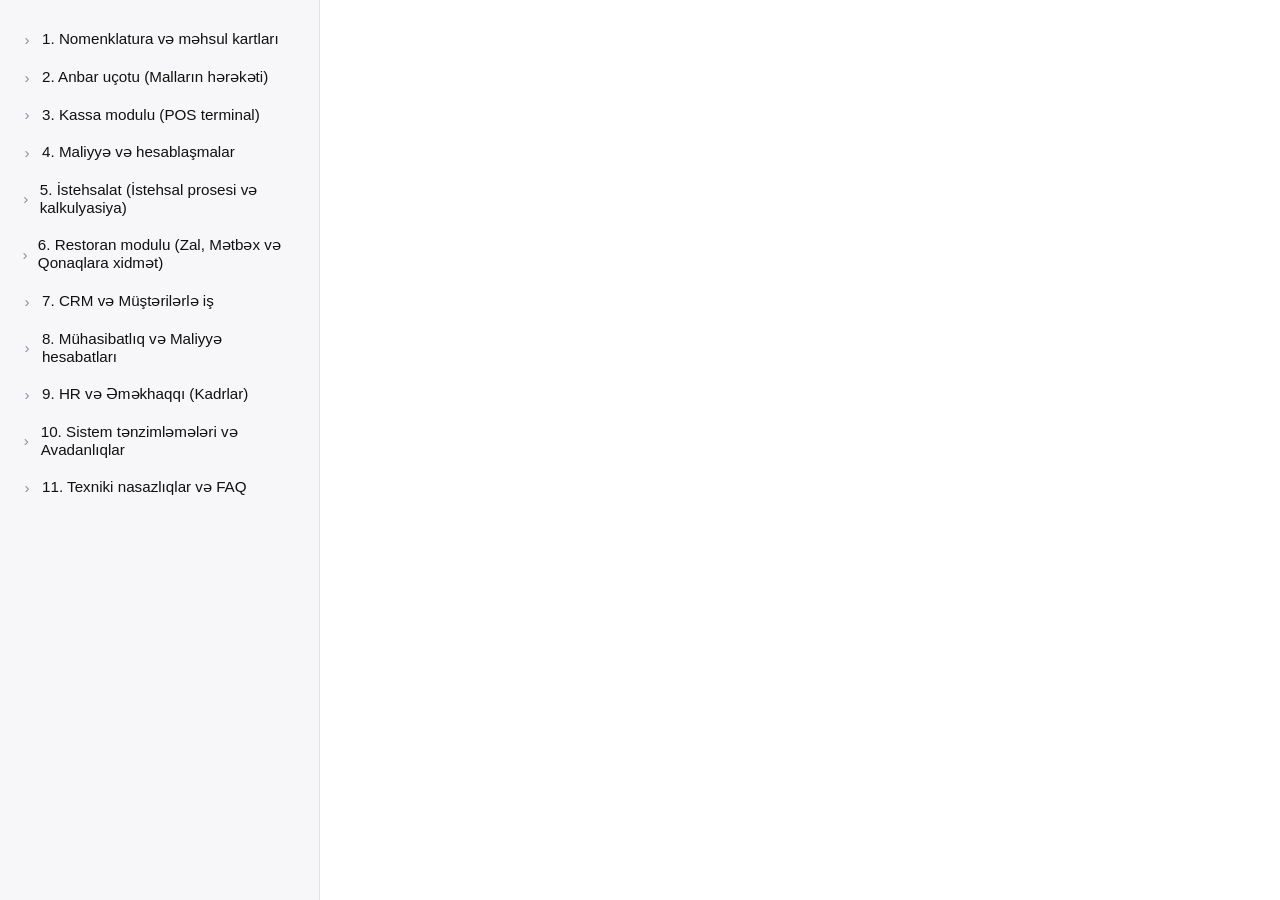
==== commit 89ac6bd2: "remove g" ====
--- a/index.html
+++ b/index.html
@@ -1,4 +1,4 @@
-g<!DOCTYPE html>
+<!DOCTYPE html>
 <html lang="az">
 <head>
     <meta charset="UTF-8">
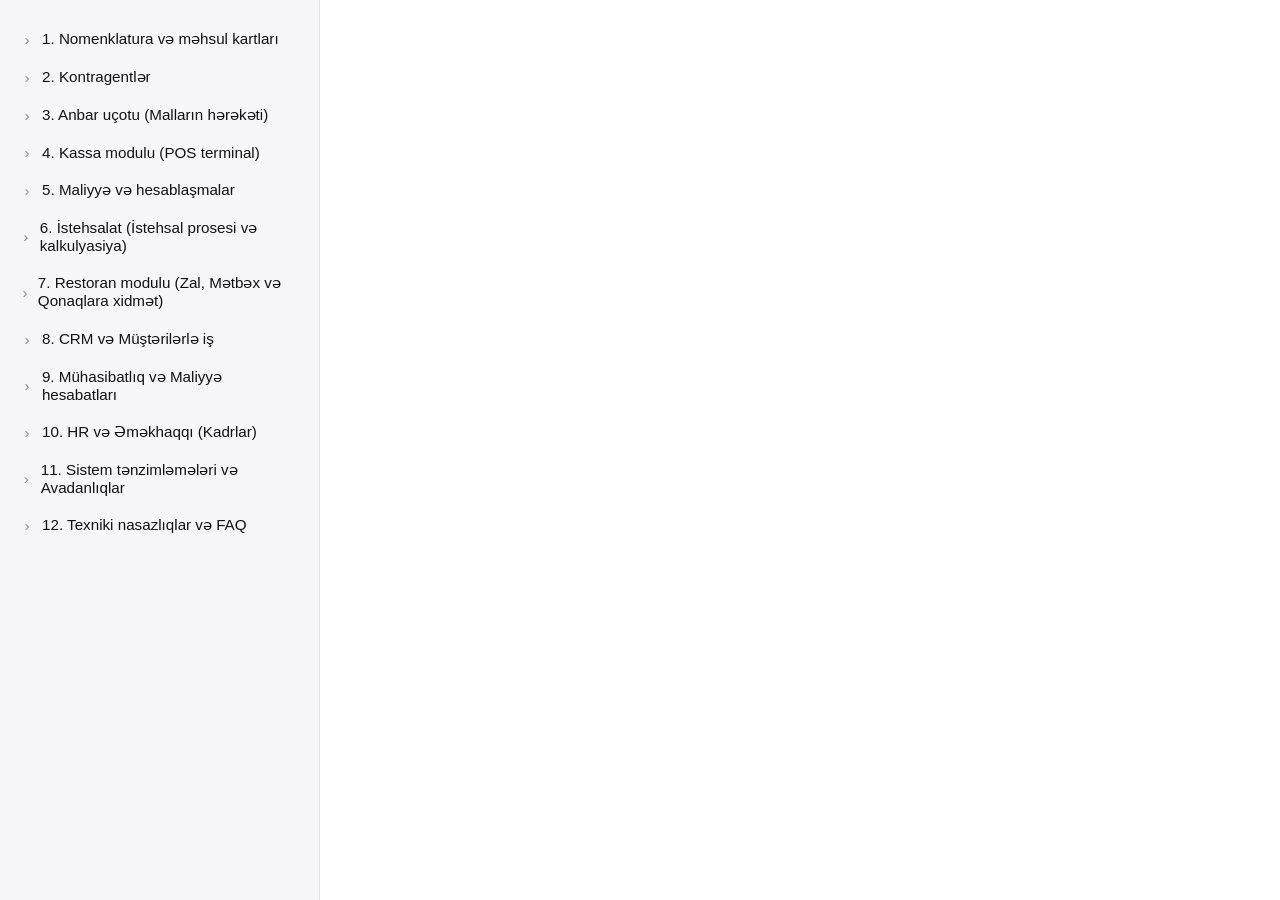
==== commit 79073af5: "kateqoriya sırası dəyişdi" ====
--- a/index.html
+++ b/index.html
@@ -37,118 +37,132 @@
             <div class="tree-block">
                 <div class="tree-block-header">
                     <span class="chevron">&#8250;</span>
-                    <span class="block-title">2. Anbar uçotu (Malların hərəkəti)</span>
-                </div>
-                <div class="tree-subs">
-                    <div class="tree-sub" data-target="b2-s1">2.1. Mədaxil (Malın qəbulu)</div>
-                    <div class="tree-sub" data-target="b2-s2">2.2. Silinmə (Məxaric / Spisaniye)</div>
-                    <div class="tree-sub" data-target="b2-s3">2.3. Anbarlararası yerdəyişmə (Transfer)</div>
-                    <div class="tree-sub" data-target="b2-s4">2.4. İnventarizasiya (Sayım)</div>
-                </div>
-            </div>
-
-            <div class="tree-block">
-                <div class="tree-block-header">
-                    <span class="chevron">&#8250;</span>
-                    <span class="block-title">3. Kassa modulu (POS terminal)</span>
-                </div>
-                <div class="tree-subs">
-                    <div class="tree-sub" data-target="b3-s1">3.1. İş gününün başlanması və bağlanması</div>
-                    <div class="tree-sub" data-target="b3-s2">3.2. Çekin vurulması</div>
-                    <div class="tree-sub" data-target="b3-s3">3.3. Ödəniş və qarışıq ödəniş növləri</div>
-                    <div class="tree-sub" data-target="b3-s4">3.4. Geri qaytarma (İadə) və ləğvetmə</div>
-                </div>
-            </div>
-
-            <div class="tree-block">
-                <div class="tree-block-header">
-                    <span class="chevron">&#8250;</span>
-                    <span class="block-title">4. Maliyyə və hesablaşmalar</span>
-                </div>
-                <div class="tree-subs">
-                    <div class="tree-sub" data-target="b4-s1">4.1. Borclar və təchizatçılarla hesablaşma</div>
-                    <div class="tree-sub" data-target="b4-s2">4.2. Şirkətin xərcləri</div>
-                </div>
-            </div>
-
-            <div class="tree-block">
-                <div class="tree-block-header">
-                    <span class="chevron">&#8250;</span>
-                    <span class="block-title">5. İstehsalat (İstehsal prosesi və kalkulyasiya)</span>
-                </div>
-                <div class="tree-subs">
-                    <div class="tree-sub" data-target="b5-s1">5.1. Texnoloji xəritələr (Reseptura)</div>
-                    <div class="tree-sub" data-target="b5-s2">5.2. İstehsalat aktı (Buraxılış)</div>
-                    <div class="tree-sub" data-target="b5-s3">5.3. Yarımfabrikatlar</div>
-                </div>
-            </div>
-
-            <div class="tree-block">
-                <div class="tree-block-header">
-                    <span class="chevron">&#8250;</span>
-                    <span class="block-title">6. Restoran modulu (Zal, Mətbəx və Qonaqlara xidmət)</span>
-                </div>
-                <div class="tree-subs">
-                    <div class="tree-sub" data-target="b6-s1">6.1. Zal və masaların idarə edilməsi</div>
-                    <div class="tree-sub" data-target="b6-s2">6.2. Sifarişin qəbulu və modifikatorlar</div>
-                    <div class="tree-sub" data-target="b6-s3">6.3. Hesabın bölünməsi və bağlanması</div>
-                </div>
-            </div>
-
-            <div class="tree-block">
-                <div class="tree-block-header">
-                    <span class="chevron">&#8250;</span>
-                    <span class="block-title">7. CRM və Müştərilərlə iş</span>
-                </div>
-                <div class="tree-subs">
-                    <div class="tree-sub" data-target="b7-s1">7.1. Müştəri bazası və profili</div>
-                    <div class="tree-sub" data-target="b7-s2">7.2. Loyallıq sistemi və bonuslar</div>
-                    <div class="tree-sub" data-target="b7-s3">7.3. Borc limitləri (Nisyə satışı)</div>
-                </div>
-            </div>
-
-            <div class="tree-block">
-                <div class="tree-block-header">
-                    <span class="chevron">&#8250;</span>
-                    <span class="block-title">8. Mühasibatlıq və Maliyyə hesabatları</span>
-                </div>
-                <div class="tree-subs">
-                    <div class="tree-sub" data-target="b8-s1">8.1. Hesablar və kassalar</div>
-                    <div class="tree-sub" data-target="b8-s2">8.2. Əsas maliyyə hesabatları</div>
-                    <div class="tree-sub" data-target="b8-s3">8.3. Qarşılıqlı üzləşmə aktları (Akt sverki)</div>
-                </div>
-            </div>
-
-            <div class="tree-block">
-                <div class="tree-block-header">
-                    <span class="chevron">&#8250;</span>
-                    <span class="block-title">9. HR və Əməkhaqqı (Kadrlar)</span>
-                </div>
-                <div class="tree-subs">
-                    <div class="tree-sub" data-target="b9-s1">9.1. Əməkdaş profili və giriş hüquqları</div>
-                    <div class="tree-sub" data-target="b9-s2">9.2. İş vaxtının uçotu</div>
-                    <div class="tree-sub" data-target="b9-s3">9.3. Əməkhaqqı hesablanması</div>
-                </div>
-            </div>
-
-            <div class="tree-block">
-                <div class="tree-block-header">
-                    <span class="chevron">&#8250;</span>
-                    <span class="block-title">10. Sistem tənzimləmələri və Avadanlıqlar</span>
-                </div>
-                <div class="tree-subs">
-                    <div class="tree-sub" data-target="b10-s1">10.1. Ticarət avadanlıqlarının qoşulması</div>
-                    <div class="tree-sub" data-target="b10-s2">10.2. Filial və anbar strukturu</div>
-                </div>
-            </div>
-
-            <div class="tree-block">
-                <div class="tree-block-header">
-                    <span class="chevron">&#8250;</span>
-                    <span class="block-title">11. Texniki nasazlıqlar və FAQ</span>
-                </div>
-                <div class="tree-subs">
-                    <div class="tree-sub" data-target="b11-s1">11.1. Problemlərin həlli</div>
+                    <span class="block-title">2. Kontragentlər</span>
+                </div>
+                <div class="tree-subs">
+                    <div class="tree-sub" data-target="b2-s1">2.1. Alışlar</div>
+                    <div class="tree-sub" data-target="b2-s2">2.2. Fakturalar</div>
+                    <div class="tree-sub" data-target="b2-s3">2.3. Sifarişlər</div>
+                    <div class="tree-sub" data-target="b2-s4">2.4. Qaytarmalar</div>
+                    <div class="tree-sub" data-target="b2-s5">2.5. Təchizatçılar</div>
+                </div>
+            </div>
+
+            <div class="tree-block">
+                <div class="tree-block-header">
+                    <span class="chevron">&#8250;</span>
+                    <span class="block-title">3. Anbar uçotu (Malların hərəkəti)</span>
+                </div>
+                <div class="tree-subs">
+                    <div class="tree-sub" data-target="b3-s1">3.1. Mədaxil (Malın qəbulu)</div>
+                    <div class="tree-sub" data-target="b3-s2">3.2. Silinmə (Məxaric / Spisaniye)</div>
+                    <div class="tree-sub" data-target="b3-s3">3.3. Anbarlararası yerdəyişmə (Transfer)</div>
+                    <div class="tree-sub" data-target="b3-s4">3.4. İnventarizasiya (Sayım)</div>
+                </div>
+            </div>
+
+            <div class="tree-block">
+                <div class="tree-block-header">
+                    <span class="chevron">&#8250;</span>
+                    <span class="block-title">4. Kassa modulu (POS terminal)</span>
+                </div>
+                <div class="tree-subs">
+                    <div class="tree-sub" data-target="b4-s1">4.1. İş gününün başlanması və bağlanması</div>
+                    <div class="tree-sub" data-target="b4-s2">4.2. Çekin vurulması</div>
+                    <div class="tree-sub" data-target="b4-s3">4.3. Ödəniş və qarışıq ödəniş növləri</div>
+                    <div class="tree-sub" data-target="b4-s4">4.4. Geri qaytarma (İadə) və ləğvetmə</div>
+                </div>
+            </div>
+
+            <div class="tree-block">
+                <div class="tree-block-header">
+                    <span class="chevron">&#8250;</span>
+                    <span class="block-title">5. Maliyyə və hesablaşmalar</span>
+                </div>
+                <div class="tree-subs">
+                    <div class="tree-sub" data-target="b5-s1">5.1. Borclar və təchizatçılarla hesablaşma</div>
+                    <div class="tree-sub" data-target="b5-s2">5.2. Şirkətin xərcləri</div>
+                </div>
+            </div>
+
+            <div class="tree-block">
+                <div class="tree-block-header">
+                    <span class="chevron">&#8250;</span>
+                    <span class="block-title">6. İstehsalat (İstehsal prosesi və kalkulyasiya)</span>
+                </div>
+                <div class="tree-subs">
+                    <div class="tree-sub" data-target="b6-s1">6.1. Texnoloji xəritələr (Reseptura)</div>
+                    <div class="tree-sub" data-target="b6-s2">6.2. İstehsalat aktı (Buraxılış)</div>
+                    <div class="tree-sub" data-target="b6-s3">6.3. Yarımfabrikatlar</div>
+                </div>
+            </div>
+
+            <div class="tree-block">
+                <div class="tree-block-header">
+                    <span class="chevron">&#8250;</span>
+                    <span class="block-title">7. Restoran modulu (Zal, Mətbəx və Qonaqlara xidmət)</span>
+                </div>
+                <div class="tree-subs">
+                    <div class="tree-sub" data-target="b7-s1">7.1. Zal və masaların idarə edilməsi</div>
+                    <div class="tree-sub" data-target="b7-s2">7.2. Sifarişin qəbulu və modifikatorlar</div>
+                    <div class="tree-sub" data-target="b7-s3">7.3. Hesabın bölünməsi və bağlanması</div>
+                </div>
+            </div>
+
+            <div class="tree-block">
+                <div class="tree-block-header">
+                    <span class="chevron">&#8250;</span>
+                    <span class="block-title">8. CRM və Müştərilərlə iş</span>
+                </div>
+                <div class="tree-subs">
+                    <div class="tree-sub" data-target="b8-s1">8.1. Müştəri bazası və profili</div>
+                    <div class="tree-sub" data-target="b8-s2">8.2. Loyallıq sistemi və bonuslar</div>
+                    <div class="tree-sub" data-target="b8-s3">8.3. Borc limitləri (Nisyə satışı)</div>
+                </div>
+            </div>
+
+            <div class="tree-block">
+                <div class="tree-block-header">
+                    <span class="chevron">&#8250;</span>
+                    <span class="block-title">9. Mühasibatlıq və Maliyyə hesabatları</span>
+                </div>
+                <div class="tree-subs">
+                    <div class="tree-sub" data-target="b9-s1">9.1. Hesablar və kassalar</div>
+                    <div class="tree-sub" data-target="b9-s2">9.2. Əsas maliyyə hesabatları</div>
+                    <div class="tree-sub" data-target="b9-s3">9.3. Qarşılıqlı üzləşmə aktları (Akt sverki)</div>
+                </div>
+            </div>
+
+            <div class="tree-block">
+                <div class="tree-block-header">
+                    <span class="chevron">&#8250;</span>
+                    <span class="block-title">10. HR və Əməkhaqqı (Kadrlar)</span>
+                </div>
+                <div class="tree-subs">
+                    <div class="tree-sub" data-target="b10-s1">10.1. Əməkdaş profili və giriş hüquqları</div>
+                    <div class="tree-sub" data-target="b10-s2">10.2. İş vaxtının uçotu</div>
+                    <div class="tree-sub" data-target="b10-s3">10.3. Əməkhaqqı hesablanması</div>
+                </div>
+            </div>
+
+            <div class="tree-block">
+                <div class="tree-block-header">
+                    <span class="chevron">&#8250;</span>
+                    <span class="block-title">11. Sistem tənzimləmələri və Avadanlıqlar</span>
+                </div>
+                <div class="tree-subs">
+                    <div class="tree-sub" data-target="b11-s1">11.1. Ticarət avadanlıqlarının qoşulması</div>
+                    <div class="tree-sub" data-target="b11-s2">11.2. Filial və anbar strukturu</div>
+                </div>
+            </div>
+
+            <div class="tree-block">
+                <div class="tree-block-header">
+                    <span class="chevron">&#8250;</span>
+                    <span class="block-title">12. Texniki nasazlıqlar və FAQ</span>
+                </div>
+                <div class="tree-subs">
+                    <div class="tree-sub" data-target="b12-s1">12.1. Problemlərin həlli</div>
                 </div>
             </div>
 
@@ -178,8 +192,8 @@
                         <div class="field-list">
                             <p><strong>Ad</strong> — məhsulun adı; mütləq doldurulmalıdır (qırmızı ulduzla işarələnib).</p>
                             <p><strong>Kateqoriya</strong> — məhsulun aid olduğu kateqoriya seçilir; yoxdursa "+" ilə yeni kateqoriya yaradıla bilər.</p>
-                            <p><strong>Şöbə</strong> — məhsulun bağlı olduğu şöbə seçilir; eyni şəkildə "+" ilə yenisi əlavə edilə bilər.</p>
-                            <p><strong>Növ</strong> — məhsulun tipi seçilir (məsələn "Məhsul").</p>
+                            <p><strong>Şöbə</strong> — şöbə xanası əlavə etdiyiniz məhsul və ya xidmətin şirkət daxilində konkret hansı departamentə (məsələn, Mətbəx, Elektronika) aid olduğunu müəyyən etmək üçün istifadə olunur. Bu göstərici satışları, xərcləri və inventar qalığını şöbələr üzrə ayrı-ayrı izləməyə və hesabatlılığı rahat şəkildə təhlil etməyə imkan verir. Əgər siyahıda uyğun şöbə yoxdursa, xananın sağındakı `+` düyməsi ilə yenisini əlavə edə bilərsiniz.</p>
+                            <p><strong>Növ</strong> — məhsulun tipi seçilir (məsələn "Məhsul, Kombo və Xidmət"). Məhsul ayrı-ayrılıqda satılan konkret fiziki və ya rəqəmsal məhsuldur. Xədmət müştəriyə görülən iş və ya göstərilən xidmətdir. Kombo isə bir neçə məhsul və ya xidmətin birlikdə paket şəklində təqdim olunmasıdır.</p>
                             <p><strong>Alış Qiyməti</strong> — məhsulun təchizatçıdan alındığı qiymət yazılır.</p>
                             <p><strong>Qiymət</strong> — müştəriyə satılacaq son qiymət yazılır.</p>
                             <p><strong>Minimum Qiymət</strong> — endirim zamanı qiymətin düşə biləcəyi ən aşağı hədd göstərilir.</p>
@@ -187,7 +201,7 @@
                             <p><strong>Barkod</strong> — məhsulun barkodu; əllə yazıla və ya skanerlə oxudula bilər.</p>
                             <p><strong>Vahid</strong> — ölçü vahidi (ədəd, kq və s.) seçilir.</p>
                             <p><strong>Minimal qalıq</strong> — anbarda bu miqdardan aşağı düşəndə xəbərdarlıq üçün hədd göstərilir.</p>
-                            <p><strong>Çəkili məhsul</strong> — açar aktiv edilərsə, məhsul ədədlə deyil, çəki ilə (kq/qram) satılan kimi qeyd olunur.</p>
+                            <p><strong>Çəkili məhsul</strong> — çəkili məhsul adətən öncədən paketlənməyən, qiyməti sabit ədədə görə deyil, müştərinin istədiyi miqdarda ölçülərək (çəki, həcm və s.) təyin olunan məhsuldur. Satış zamanı kassa tərəzilərindən çıxan xüsusi barkodlar və ya PLU kodları vasitəsilə məhsulun dəqiq ölçüsü sistemə ötürülür və yekun məbləğ vahid qiymətə uyğun olaraq avtomatik hesablanır. Anbar uçotunda da azalma ədəd sayına görə deyil, satılan dəqiq miqdar (qram, kiloqram, litr və s.) üzrə aparılır.</p>
                         </div>
 
                         <div class="answer-divider"></div>
@@ -245,7 +259,7 @@
                 </div>
 
                 <div class="qa-item">
-                    <p class="qa-question">Kateqoriya ağacı (qovluqlar və alt qovluqlar) necə qurulur?</p>
+                    <p class="qa-question">Kateqoriya ağacının (qovluqların və alt qovluqların) qurulması </p>
                     <div class="qa-answer qa-answer--rich">
                         <p>Kateqoriyalar əsas menyu bölməsində "Kateqoriyalar" bölməsindən yaradılır. Əvvəlcə əsas (üst) kateqoriya açılır, sonra onun daxilində alt-kateqoriyalar əlavə edilir. Hər məhsul yaradılarkən ona uyğun kateqoriya seçilir.</p>
                         <img src="image/kateqoriya.jpg" class="qa-image" alt="Kateqoriyalar bölməsi">
@@ -260,9 +274,9 @@
                 </div>
 
                 <div class="qa-item">
-                    <p class="qa-question">Məhsulları bir kateqoriyadan digərinə toplu şəkildə köçürmək mümkündürmü?</p>
+                    <p class="qa-question">Məhsulları bir kateqoriyadan digərinə toplu şəkildə köçürmə</p>
                     <div class="qa-answer qa-answer--rich">
-                        <p>Əksər sistemlərdə bəli — məhsul siyahısında bir neçə məhsul işarələnib "Kateqoriyanı dəyiş" əməliyyatı ilə hamısı eyni vaxtda yeni kateqoriyaya köçürülə bilər.</p>
+                        <p>Məhsul siyahısında bir neçə məhsul işarələnib "Kateqoriyanı dəyiş" əməliyyatı ilə hamısı eyni vaxtda yeni kateqoriyaya köçürülə bilər.</p>
                         <h3 class="answer-subtitle">Kateqoriyanın dəyişdirilməsi</h3>
                         <div class="field-list">
                             <p><strong>Məhsulların seçilməsi</strong> — köçürülmək istənilən məhsullar siyahıdan seçilir.</p>
@@ -290,11 +304,111 @@
                 </div>
             </section>
 
-            <!-- 2.1 -->
+            <!-- 2.1 - Kontragentlər / Alışlar -->
             <section class="qa-section" id="b2-s1">
                 <div class="content-heading">
-                    <h1 class="content-eyebrow">2. Anbar uçotu (Malların hərəkəti)</h1>
-                    <h2>2.1. Mədaxil (Malın qəbulu)</h2>
+                    <h1 class="content-eyebrow">2. Kontragentlər</h1>
+                    <h2>2.1. Alışlar</h2>
+                </div>
+
+                <div class="qa-item">
+                    <p class="qa-question">Alış sənədinin əlavə edilməsi</p>
+                    <div class="class="qa-answer qa-answer--rich"">
+                        <p>Alış sənədi müəssisə və ya fərdi sahibkarın təchizatçılardan mal, xidmət və ya xammal satın aldığını rəsmi şəkildə təsdiqləyən uçot sənədidir. Bu sənəddə alınan məhsulun adı, miqdarı, qiyməti, yekun məbləği, ödənilən ƏDV, əməliyyat tarixi və təchizatçı haqqında məlumatlar əks olunur. Mühasibatlıq və anbar sistemlərində (ERP) alış sənədi həm məhsulların anbar qalığına daxil edilməsi, həm də mal satan qarşısındakı borcun doğru hesablanması üçün əsas təşkil edir.. Alış sənədi Təchizat bölməsində "Alışlar" bölməsindən yaradılır</p>
+                        <img src="image/alis-senedi.jpg" class="qa-image" alt="Alislar bölməsi">
+                        <h3 class="answer-subtitle">Alış sənədinin yaradılması</h3>
+                        <div class="field-list">
+                            <p><strong>Tarix</strong> — Alış əməliyyatının baş verdiyi və ya sənədin rəsmiləşdirildiyi vaxtı bildirir. Buraya malların təhvil alındığı və ya qaimənin tərtib edildiyi cari tarix və saat qeyd olunur.</p>
+                            <p><strong>Filial</strong> — Əməliyyatı həyata keçirən şirkət bölməsini göstərir. Malların hansı filialın adına alındığını müəyyən etmək üçün seçilir.</p>
+                            <p><strong>Anbar</strong> — Alınan məhsulların mədaxil olunacağı və fiziki olaraq yerləşdiriləcəyi saxlanma yeridir. Sistemdə ehtiyatların doğru hesaba alınması üçün mütləq doldurulmalıdır.</p>
+                            <p><strong>Valyuta</strong> — Əməliyyatın aparıldığı pul vahidini müəyyən edir (məsələn, Azərbaycan Manatı). Hesablaşmaların və məbləğlərin hansı valyuta üzrə hesablanacağını göstərir.</p>
+                            <p><strong>Layihə</strong> — Bu alışın müəyyən bir xüsusi layihə və ya sifariş çərçivəsində edilib-edilmədiyini göstərir. Xərclərin aidiyyəti layihə üzrə izlənməsi üçün istifadə olunur.</p>
+                            <p><strong>Məhsullar</strong> — Alınan malların siyahısını, miqdarını, qiymətini, ölçü vahidini və ƏDV/endirim məbləğlərini daxil etdiyiniz cədvəl hissəsidir. Bura alış edilən hər bir məhsulun maliyyə və say detalları əlavə olunur.</p>
+                            <p><strong>Axtar</strong> — Bazada olan məhsulları adı və ya kodu üzrə sürətli şəkildə tapıb sənədə əlavə etmək üçün istifadə olunan axtarış xanasıdır.</p>
+                            <p><strong>Qeyd</strong> — Sənədə dair xüsusi şərtləri, əlavə açıqlamaları və ya xatırlatmaları daxil etmək üçün nəzərdə tutulmuş sərbəst mətnyazma sahəsidir. Məsələn, təchizatçının qaimə nömrəsi və ya ödənişlə bağlı xüsusi qeydlər bura yazılır.</p>
+                        </div>
+
+                        <p>Bu xanaları doldurduqdan sonra "Saxla" bölməsinə basılır və daha sonra isə "Təsdiq" düyməsi ilə alış sənədi təsdiq edilir.</p>
+                    </div>
+                </div>
+            </section>
+
+            <!-- 2.2 - Kontragentlər / Fakturalar -->
+            <section class="qa-section" id="b2-s2">
+                <div class="content-heading">
+                    <h1 class="content-eyebrow">2. Kontragentlər</h1>
+                    <h2>2.2. Fakturalar</h2>
+                </div>
+
+                <div class="qa-item">
+                    <p class="qa-question">Faktura sənədinin əlavə edilməsi</p>
+                    <div class="class="qa-answer qa-answer--rich"">
+                        <p>Faktura sənədi satıcı (təchizatçı) tərəfindən alıcıya təqdim edilən, satılmış mal, göstərilmiş xidmət və ya yerinə yetirilmiş işlərin siyahısını, miqdarını və dəyərini əks etdirən rəsmi ödəniş və uçot sənədidir. Bu sənəd alıcı üçün ödəniş etmək və ya edilmiş ödənişi təsdiqləmək üçün əsas yaradır, eyni zamanda mühasibatlıqda vergi (xüsusən ƏDV) hesablamalarında və borc öhdəliklərinin izlənilməsində istifadə olunur. Qısası, alış/satış sənədi anbar və mal hərəkətini təsdiqləyir, faktura isə daha çox tərəflər arasındakı maliyyə-vergi öhdəliklərini və ödəniş tələbini resmileşdirir.</p>
+                        <img src="image/faktura-senedi.jpg" class="qa-image" alt="Alislar bölməsi">
+                        <h3 class="answer-subtitle">Faktura sənədinin yaradılması</h3>
+                        <div class="field-list">
+                            <p><strong>Nömrə</strong> — Sistem tərəfindən avtomatik generasiya olunan fakturanın unikal uçot nömrəsidir. Sənədin sistemdə identifikasiyası və arxivdə rahat tapılması üçün istifadə olunur.</p>
+                            <p><strong>Tarix</strong> — Fakturanın sistemə daxil edildiyi və ya rəsmiləşdirildiyi vaxtı bildirir.</p>
+                            <p><strong>Filial</strong> — Əməliyyatın şirkətin hansı filialı və ya strukturu adından aparıldığını göstərir.</p>
+                            <p><strong>Layihə</strong> — Bu alışın konkret hansı layihə və ya sifariş çərçivəsində edildiyini qeyd etmək üçündür. Xərclərin aidiyyəti layihə üzrə izlənməsinə kömək edir.</p>
+                            <p><strong>Təchizatçı</strong> — Malları və ya xidmətləri aldığınız qarşı tərəfi (satıcı şirkəti) seçdiyiniz məcburi sahədir.</p>
+                            <p><strong>Anbar</strong> — Alınan məhsulların mədaxil olunacağı və yerləşdiriləcəyi fiziki saxlanma yeridir.</p>
+                            <p><strong>Qaimə tarixi</strong> — Təchizatçının sizə təqdim etdiyi kağız və ya elektron fakturanın (qaimənin) üzərində olan faktiki tərtib tarixidir.</p>
+                            <p><strong>Son ödəniş tarixi</strong> — Təchizatçı qarşısında olan borcun ödənilməli olduğu son tarixi göstərir. Ödəniş vaxtlarına nəzarət etmək üçün istifadə olunur.</p>
+                            <p><strong>Valyuta</strong> — Hesablaşmanın və məbləğlərin hansı pul vahidində aparılacağını müəyyən edir.</p>
+                            <p><strong>Məhsullar</strong> — Fakturaya əlavə olunan malların siyahısını, onların miqdarını, qiymətini, vergi və endirim göstəricilərini əks etdirən bölmədir.</p>
+                            <p><strong>Axtar</strong> — Məhsul kataloqundan lazımi malı adı və ya artikulu üzrə cəld tapıb fakturaya əlavə etmək üçün axtarış sahəsidir.</p>
+                        </div>
+
+                        <p>Bu xanaları doldurduqdan sonra "Saxla" bölməsinə basılır və daha sonra isə "Təsdiq" düyməsi ilə alış sənədi təsdiq edilir.</p>
+                    </div>
+                </div>
+            </section>
+
+            <!-- 2.3 - Kontragentlər / Sifarişlər -->
+            <section class="qa-section" id="b2-s3">
+                <div class="content-heading">
+                    <h1 class="content-eyebrow">2. Kontragentlər</h1>
+                    <h2>2.3. Sifarişlər</h2>
+                </div>
+
+                <div class="qa-item">
+                    <p class="qa-question">Bu bölmə haqqında məlumat olacaq...</p>
+                    <p class="qa-answer">Bu bölmə tədricən doldurulacaqdır.</p>
+                </div>
+            </section>
+
+            <!-- 2.4 - Kontragentlər / Qaytarmalar -->
+            <section class="qa-section" id="b2-s4">
+                <div class="content-heading">
+                    <h1 class="content-eyebrow">2. Kontragentlər</h1>
+                    <h2>2.4. Qaytarmalar</h2>
+                </div>
+
+                <div class="qa-item">
+                    <p class="qa-question">Bu bölmə haqqında məlumat olacaq...</p>
+                    <p class="qa-answer">Bu bölmə tədricən doldurulacaqdır.</p>
+                </div>
+            </section>
+
+            <!-- 2.5 - Kontragentlər / Təchizatçılar -->
+            <section class="qa-section" id="b2-s5">
+                <div class="content-heading">
+                    <h1 class="content-eyebrow">2. Kontragentlər</h1>
+                    <h2>2.5. Təchizatçılar</h2>
+                </div>
+
+                <div class="qa-item">
+                    <p class="qa-question">Bu bölmə haqqında məlumat olacaq...</p>
+                    <p class="qa-answer">Bu bölmə tədricən doldurulacaqdır.</p>
+                </div>
+            </section>
+
+            <!-- 3.1 -->
+            <section class="qa-section" id="b3-s1">
+                <div class="content-heading">
+                    <h1 class="content-eyebrow">3. Anbar uçotu (Malların hərəkəti)</h1>
+                    <h2>3.1. Mədaxil (Malın qəbulu)</h2>
                 </div>
 
                 <div class="qa-item">
@@ -305,8 +419,8 @@
                         <div class="field-list">
                             <p><strong>Nömrə</strong> — sənədin unikal nömrəsidir. Sistem tərəfindən avtomatik təyin oluna bilər və daxilolma sənədini müəyyən etmək üçün istifadə olunur.</p>
                             <p><strong>Tarix</strong> — daxilolmanın yaradıldığı və ya məhsulların anbara daxil olduğu tarix və saat qeyd olunur.</p>
-                            <p><strong>Anbar</strong> — məhsulların hansı anbara daxil ediləcəyi seçilir. Anbar seçimi üçün “Seçin...” sahəsindən uyğun anbar seçilir.</p>
-                            <p><strong>Məhsullar</strong> — daxil ediləcək məhsullar bu bölmədən əlavə olunur. “Məhsullar” düyməsinə klikləməklə məhsul siyahısından lazımi məhsullar seçilir.</p>
+                            <p><strong>Anbar</strong> — məhsulların hansı anbara daxil ediləcəyi seçilir. Anbar seçimi üçün "Seçin..." sahəsindən uyğun anbar seçilir.</p>
+                            <p><strong>Məhsullar</strong> — daxil ediləcək məhsullar bu bölmədən əlavə olunur. "Məhsullar" düyməsinə klikləməklə məhsul siyahısından lazımi məhsullar seçilir.</p>
                             <p><strong>Miqdar</strong> — anbara daxil edilən məhsulun miqdarı qeyd olunur.</p>
                             <p><strong>Maya Dəyəri</strong> — məhsulun alış və ya maya dəyəri göstərilir. Bu məlumat məhsulun anbara hansı dəyərlə daxil olduğunu müəyyənləşdirmək üçün istifadə olunur.</p>
                             <p><strong>Vahid</strong> — məhsulun ölçü vahidi göstərilir. Məsələn, ədəd, kq, litr və s.</p>
@@ -342,7 +456,7 @@
                         <img src="image/kommersiya.jpg" class="qa-image" alt="Kommersiya və mühasibatliq bölməsi">
                         <h3 class="answer-subtitle">Kommersiya və mühasibatlıq bölməsində:</h3>
                         <div class="field-list">
-                            <p><strong>Üst Tərəf-müqabil</strong> — təchizatçının hansı üst tərəf-müqabilə aid olduğunu seçmək üçün istifadə olunur. Lazım olan tərəf-müqabil “Seçin...” sahəsindən seçilir.</p>
+                            <p><strong>Üst Tərəf-müqabil</strong> — təchizatçının hansı üst tərəf-müqabilə aid olduğunu seçmək üçün istifadə olunur. Lazım olan tərəf-müqabil "Seçin..." sahəsindən seçilir.</p>
                             <p><strong>Qrup</strong> — təchizatçının aid olduğu qrup seçilir. Bu seçim təchizatçıların sistemdə qruplaşdırılmasına və daha rahat idarə olunmasına imkan verir.</p>
                             <p><strong>Qiymət növü</strong> — təchizatçı ilə aparılan əməliyyatlarda istifadə olunacaq qiymət növü seçilir.</p>
                             <p><strong>Kart</strong> — təchizatçı ilə bağlı kart və ya müvafiq kart məlumatı qeyd olunur.</p>
@@ -373,11 +487,11 @@
                 </div>
             </section>
 
-            <!-- 2.2 -->
-            <section class="qa-section" id="b2-s2">
-                <div class="content-heading">
-                    <h1 class="content-eyebrow">2. Anbar uçotu (Malların hərəkəti)</h1>
-                    <h2>2.2. Silinmə (Məxaric / Spisaniye)</h2>
+            <!-- 3.2 -->
+            <section class="qa-section" id="b3-s2">
+                <div class="content-heading">
+                    <h1 class="content-eyebrow">3. Anbar uçotu (Malların hərəkəti)</h1>
+                    <h2>3.2. Silinmə (Məxaric / Spisaniye)</h2>
                 </div>
 
                 <div class="qa-item">
@@ -402,11 +516,11 @@
                 </div>
             </section>
 
-            <!-- 2.3 -->
-            <section class="qa-section" id="b2-s3">
-                <div class="content-heading">
-                    <h1 class="content-eyebrow">2. Anbar uçotu (Malların hərəkəti)</h1>
-                    <h2>2.3. Anbarlararası yerdəyişmə (Transfer)</h2>
+            <!-- 3.3 -->
+            <section class="qa-section" id="b3-s3">
+                <div class="content-heading">
+                    <h1 class="content-eyebrow">3. Anbar uçotu (Malların hərəkəti)</h1>
+                    <h2>3.3. Anbarlararası yerdəyişmə (Transfer)</h2>
                 </div>
 
                 <div class="qa-item">
@@ -432,11 +546,11 @@
                 </div>
             </section>
 
-            <!-- 2.4 -->
-            <section class="qa-section" id="b2-s4">
-                <div class="content-heading">
-                    <h1 class="content-eyebrow">2. Anbar uçotu (Malların hərəkəti)</h1>
-                    <h2>2.4. İnventarizasiya (Sayım)</h2>
+            <!-- 3.4 -->
+            <section class="qa-section" id="b3-s4">
+                <div class="content-heading">
+                    <h1 class="content-eyebrow">3. Anbar uçotu (Malların hərəkəti)</h1>
+                    <h2>3.4. İnventarizasiya (Sayım)</h2>
                 </div>
 
                 <div class="qa-item">
@@ -466,11 +580,12 @@
                 </div>
             </section>
 
-            <!-- 3.1 -->
-            <section class="qa-section" id="b3-s1">
-                <div class="content-heading">
-                    <h1 class="content-eyebrow">3. Kassa modulu (POS terminal)</h1>
-                    <h2>3.1. İş gününün başlanması və bağlanması</h2>
+
+            <!-- 4.1 -->
+            <section class="qa-section" id="b4-s1">
+                <div class="content-heading">
+                    <h1 class="content-eyebrow">4. Kassa modulu (POS terminal)</h1>
+                    <h2>4.1. İş gününün başlanması və bağlanması</h2>
                 </div>
 
                 <div class="qa-item">
@@ -487,11 +602,11 @@
                 </div>
             </section>
 
-            <!-- 3.2 -->
-            <section class="qa-section" id="b3-s2">
-                <div class="content-heading">
-                    <h1 class="content-eyebrow">3. Kassa modulu (POS terminal)</h1>
-                    <h2>3.2. Çekin vurulması</h2>
+            <!-- 4.2 -->
+            <section class="qa-section" id="b4-s2">
+                <div class="content-heading">
+                    <h1 class="content-eyebrow">4. Kassa modulu (POS terminal)</h1>
+                    <h2>4.2. Çekin vurulması</h2>
                 </div>
 
                 <div class="qa-item">
@@ -508,11 +623,11 @@
                 </div>
             </section>
 
-            <!-- 3.3 -->
-            <section class="qa-section" id="b3-s3">
-                <div class="content-heading">
-                    <h1 class="content-eyebrow">3. Kassa modulu (POS terminal)</h1>
-                    <h2>3.3. Ödəniş və qarışıq ödəniş növləri</h2>
+            <!-- 4.3 -->
+            <section class="qa-section" id="b4-s3">
+                <div class="content-heading">
+                    <h1 class="content-eyebrow">4. Kassa modulu (POS terminal)</h1>
+                    <h2>4.3. Ödəniş və qarışıq ödəniş növləri</h2>
                 </div>
 
                 <div class="qa-item">
@@ -529,11 +644,11 @@
                 </div>
             </section>
 
-            <!-- 3.4 -->
-            <section class="qa-section" id="b3-s4">
-                <div class="content-heading">
-                    <h1 class="content-eyebrow">3. Kassa modulu (POS terminal)</h1>
-                    <h2>3.4. Geri qaytarma (İadə) və ləğvetmə</h2>
+            <!-- 4.4 -->
+            <section class="qa-section" id="b4-s4">
+                <div class="content-heading">
+                    <h1 class="content-eyebrow">4. Kassa modulu (POS terminal)</h1>
+                    <h2>4.4. Geri qaytarma (İadə) və ləğvetmə</h2>
                 </div>
 
                 <div class="qa-item">
@@ -546,11 +661,11 @@
                 </div>
             </section>
 
-            <!-- 4.1 -->
-            <section class="qa-section" id="b4-s1">
-                <div class="content-heading">
-                    <h1 class="content-eyebrow">4. Maliyyə və hesablaşmalar</h1>
-                    <h2>4.1. Borclar və təchizatçılarla hesablaşma</h2>
+            <!-- 5.1 -->
+            <section class="qa-section" id="b5-s1">
+                <div class="content-heading">
+                    <h1 class="content-eyebrow">5. Maliyyə və hesablaşmalar</h1>
+                    <h2>5.1. Borclar və təchizatçılarla hesablaşma</h2>
                 </div>
 
                 <div class="qa-item">
@@ -563,11 +678,11 @@
                 </div>
             </section>
 
-            <!-- 4.2 -->
-            <section class="qa-section" id="b4-s2">
-                <div class="content-heading">
-                    <h1 class="content-eyebrow">4. Maliyyə və hesablaşmalar</h1>
-                    <h2>4.2. Şirkətin xərcləri</h2>
+            <!-- 5.2 -->
+            <section class="qa-section" id="b5-s2">
+                <div class="content-heading">
+                    <h1 class="content-eyebrow">5. Maliyyə və hesablaşmalar</h1>
+                    <h2>5.2. Şirkətin xərcləri</h2>
                 </div>
 
                 <div class="qa-item">
@@ -580,11 +695,11 @@
                 </div>
             </section>
 
-            <!-- 5.1 -->
-            <section class="qa-section" id="b5-s1">
-                <div class="content-heading">
-                    <h1 class="content-eyebrow">5. İstehsalat (İstehsal prosesi və kalkulyasiya)</h1>
-                    <h2>5.1. Texnoloji xəritələr (Reseptura)</h2>
+            <!-- 6.1 -->
+            <section class="qa-section" id="b6-s1">
+                <div class="content-heading">
+                    <h1 class="content-eyebrow">6. İstehsalat (İstehsal prosesi və kalkulyasiya)</h1>
+                    <h2>6.1. Texnoloji xəritələr (Reseptura)</h2>
                 </div>
 
                 <div class="qa-item">
@@ -597,11 +712,11 @@
                 </div>
             </section>
 
-            <!-- 5.2 -->
-            <section class="qa-section" id="b5-s2">
-                <div class="content-heading">
-                    <h1 class="content-eyebrow">5. İstehsalat (İstehsal prosesi və kalkulyasiya)</h1>
-                    <h2>5.2. İstehsalat aktı (Buraxılış)</h2>
+            <!-- 6.2 -->
+            <section class="qa-section" id="b6-s2">
+                <div class="content-heading">
+                    <h1 class="content-eyebrow">6. İstehsalat (İstehsal prosesi və kalkulyasiya)</h1>
+                    <h2>6.2. İstehsalat aktı (Buraxılış)</h2>
                 </div>
 
                 <div class="qa-item">
@@ -614,11 +729,11 @@
                 </div>
             </section>
 
-            <!-- 5.3 -->
-            <section class="qa-section" id="b5-s3">
-                <div class="content-heading">
-                    <h1 class="content-eyebrow">5. İstehsalat (İstehsal prosesi və kalkulyasiya)</h1>
-                    <h2>5.3. Yarımfabrikatlar</h2>
+            <!-- 6.3 -->
+            <section class="qa-section" id="b6-s3">
+                <div class="content-heading">
+                    <h1 class="content-eyebrow">6. İstehsalat (İstehsal prosesi və kalkulyasiya)</h1>
+                    <h2>6.3. Yarımfabrikatlar</h2>
                 </div>
 
                 <div class="qa-item">
@@ -627,11 +742,11 @@
                 </div>
             </section>
 
-            <!-- 6.1 -->
-            <section class="qa-section" id="b6-s1">
-                <div class="content-heading">
-                    <h1 class="content-eyebrow">6. Restoran modulu (Zal, Mətbəx və Qonaqlara xidmət)</h1>
-                    <h2>6.1. Zal və masaların idarə edilməsi</h2>
+            <!-- 7.1 -->
+            <section class="qa-section" id="b7-s1">
+                <div class="content-heading">
+                    <h1 class="content-eyebrow">7. Restoran modulu (Zal, Mətbəx və Qonaqlara xidmət)</h1>
+                    <h2>7.1. Zal və masaların idarə edilməsi</h2>
                 </div>
 
                 <div class="qa-item">
@@ -644,11 +759,11 @@
                 </div>
             </section>
 
-            <!-- 6.2 -->
-            <section class="qa-section" id="b6-s2">
-                <div class="content-heading">
-                    <h1 class="content-eyebrow">6. Restoran modulu (Zal, Mətbəx və Qonaqlara xidmət)</h1>
-                    <h2>6.2. Sifarişin qəbulu və modifikatorlar</h2>
+            <!-- 7.2 -->
+            <section class="qa-section" id="b7-s2">
+                <div class="content-heading">
+                    <h1 class="content-eyebrow">7. Restoran modulu (Zal, Mətbəx və Qonaqlara xidmət)</h1>
+                    <h2>7.2. Sifarişin qəbulu və modifikatorlar</h2>
                 </div>
 
                 <div class="qa-item">
@@ -661,11 +776,11 @@
                 </div>
             </section>
 
-            <!-- 6.3 -->
-            <section class="qa-section" id="b6-s3">
-                <div class="content-heading">
-                    <h1 class="content-eyebrow">6. Restoran modulu (Zal, Mətbəx və Qonaqlara xidmət)</h1>
-                    <h2>6.3. Hesabın bölünməsi və bağlanması</h2>
+            <!-- 7.3 -->
+            <section class="qa-section" id="b7-s3">
+                <div class="content-heading">
+                    <h1 class="content-eyebrow">7. Restoran modulu (Zal, Mətbəx və Qonaqlara xidmət)</h1>
+                    <h2>7.3. Hesabın bölünməsi və bağlanması</h2>
                 </div>
 
                 <div class="qa-item">
@@ -678,11 +793,11 @@
                 </div>
             </section>
 
-            <!-- 7.1 -->
-            <section class="qa-section" id="b7-s1">
-                <div class="content-heading">
-                    <h1 class="content-eyebrow">7. CRM və Müştərilərlə iş</h1>
-                    <h2>7.1. Müştəri bazası və profili</h2>
+            <!-- 8.1 -->
+            <section class="qa-section" id="b8-s1">
+                <div class="content-heading">
+                    <h1 class="content-eyebrow">8. CRM və Müştərilərlə iş</h1>
+                    <h2>8.1. Müştəri bazası və profili</h2>
                 </div>
 
                 <div class="qa-item">
@@ -695,11 +810,11 @@
                 </div>
             </section>
 
-            <!-- 7.2 -->
-            <section class="qa-section" id="b7-s2">
-                <div class="content-heading">
-                    <h1 class="content-eyebrow">7. CRM və Müştərilərlə iş</h1>
-                    <h2>7.2. Loyallıq sistemi və bonuslar</h2>
+            <!-- 8.2 -->
+            <section class="qa-section" id="b8-s2">
+                <div class="content-heading">
+                    <h1 class="content-eyebrow">8. CRM və Müştərilərlə iş</h1>
+                    <h2>8.2. Loyallıq sistemi və bonuslar</h2>
                 </div>
 
                 <div class="qa-item">
@@ -708,11 +823,11 @@
                 </div>
             </section>
 
-            <!-- 7.3 -->
-            <section class="qa-section" id="b7-s3">
-                <div class="content-heading">
-                    <h1 class="content-eyebrow">7. CRM və Müştərilərlə iş</h1>
-                    <h2>7.3. Borc limitləri (Nisyə satışı)</h2>
+            <!-- 8.3 -->
+            <section class="qa-section" id="b8-s3">
+                <div class="content-heading">
+                    <h1 class="content-eyebrow">8. CRM və Müştərilərlə iş</h1>
+                    <h2>8.3. Borc limitləri (Nisyə satışı)</h2>
                 </div>
 
                 <div class="qa-item">
@@ -721,11 +836,11 @@
                 </div>
             </section>
 
-            <!-- 8.1 -->
-            <section class="qa-section" id="b8-s1">
-                <div class="content-heading">
-                    <h1 class="content-eyebrow">8. Mühasibatlıq və Maliyyə hesabatları</h1>
-                    <h2>8.1. Hesablar və kassalar</h2>
+            <!-- 9.1 -->
+            <section class="qa-section" id="b9-s1">
+                <div class="content-heading">
+                    <h1 class="content-eyebrow">9. Mühasibatlıq və Maliyyə hesabatları</h1>
+                    <h2>9.1. Hesablar və kassalar</h2>
                 </div>
 
                 <div class="qa-item">
@@ -738,11 +853,11 @@
                 </div>
             </section>
 
-            <!-- 8.2 -->
-            <section class="qa-section" id="b8-s2">
-                <div class="content-heading">
-                    <h1 class="content-eyebrow">8. Mühasibatlıq və Maliyyə hesabatları</h1>
-                    <h2>8.2. Əsas maliyyə hesabatları</h2>
+            <!-- 9.2 -->
+            <section class="qa-section" id="b9-s2">
+                <div class="content-heading">
+                    <h1 class="content-eyebrow">9. Mühasibatlıq və Maliyyə hesabatları</h1>
+                    <h2>9.2. Əsas maliyyə hesabatları</h2>
                 </div>
 
                 <div class="qa-item">
@@ -755,11 +870,11 @@
                 </div>
             </section>
 
-            <!-- 8.3 -->
-            <section class="qa-section" id="b8-s3">
-                <div class="content-heading">
-                    <h1 class="content-eyebrow">8. Mühasibatlıq və Maliyyə hesabatları</h1>
-                    <h2>8.3. Qarşılıqlı üzləşmə aktları (Akt sverki)</h2>
+            <!-- 9.3 -->
+            <section class="qa-section" id="b9-s3">
+                <div class="content-heading">
+                    <h1 class="content-eyebrow">9. Mühasibatlıq və Maliyyə hesabatları</h1>
+                    <h2>9.3. Qarşılıqlı üzləşmə aktları (Akt sverki)</h2>
                 </div>
 
                 <div class="qa-item">
@@ -768,11 +883,11 @@
                 </div>
             </section>
 
-            <!-- 9.1 -->
-            <section class="qa-section" id="b9-s1">
-                <div class="content-heading">
-                    <h1 class="content-eyebrow">9. HR və Əməkhaqqı (Kadrlar)</h1>
-                    <h2>9.1. Əməkdaş profili və giriş hüquqları</h2>
+            <!-- 10.1 -->
+            <section class="qa-section" id="b10-s1">
+                <div class="content-heading">
+                    <h1 class="content-eyebrow">10. HR və Əməkhaqqı (Kadrlar)</h1>
+                    <h2>10.1. Əməkdaş profili və giriş hüquqları</h2>
                 </div>
 
                 <div class="qa-item">
@@ -781,11 +896,11 @@
                 </div>
             </section>
 
-            <!-- 9.2 -->
-            <section class="qa-section" id="b9-s2">
-                <div class="content-heading">
-                    <h1 class="content-eyebrow">9. HR və Əməkhaqqı (Kadrlar)</h1>
-                    <h2>9.2. İş vaxtının uçotu</h2>
+            <!-- 10.2 -->
+            <section class="qa-section" id="b10-s2">
+                <div class="content-heading">
+                    <h1 class="content-eyebrow">10. HR və Əməkhaqqı (Kadrlar)</h1>
+                    <h2>10.2. İş vaxtının uçotu</h2>
                 </div>
 
                 <div class="qa-item">
@@ -794,11 +909,11 @@
                 </div>
             </section>
 
-            <!-- 9.3 -->
-            <section class="qa-section" id="b9-s3">
-                <div class="content-heading">
-                    <h1 class="content-eyebrow">9. HR və Əməkhaqqı (Kadrlar)</h1>
-                    <h2>9.3. Əməkhaqqı hesablanması</h2>
+            <!-- 10.3 -->
+            <section class="qa-section" id="b10-s3">
+                <div class="content-heading">
+                    <h1 class="content-eyebrow">10. HR və Əməkhaqqı (Kadrlar)</h1>
+                    <h2>10.3. Əməkhaqqı hesablanması</h2>
                 </div>
 
                 <div class="qa-item">
@@ -811,11 +926,11 @@
                 </div>
             </section>
 
-            <!-- 10.1 -->
-            <section class="qa-section" id="b10-s1">
-                <div class="content-heading">
-                    <h1 class="content-eyebrow">10. Sistem tənzimləmələri və Avadanlıqlar</h1>
-                    <h2>10.1. Ticarət avadanlıqlarının qoşulması</h2>
+            <!-- 11.1 -->
+            <section class="qa-section" id="b11-s1">
+                <div class="content-heading">
+                    <h1 class="content-eyebrow">11. Sistem tənzimləmələri və Avadanlıqlar</h1>
+                    <h2>11.1. Ticarət avadanlıqlarının qoşulması</h2>
                 </div>
 
                 <div class="qa-item">
@@ -824,11 +939,11 @@
                 </div>
             </section>
 
-            <!-- 10.2 -->
-            <section class="qa-section" id="b10-s2">
-                <div class="content-heading">
-                    <h1 class="content-eyebrow">10. Sistem tənzimləmələri və Avadanlıqlar</h1>
-                    <h2>10.2. Filial və anbar strukturu</h2>
+            <!-- 11.2 -->
+            <section class="qa-section" id="b11-s2">
+                <div class="content-heading">
+                    <h1 class="content-eyebrow">11. Sistem tənzimləmələri və Avadanlıqlar</h1>
+                    <h2>11.2. Filial və anbar strukturu</h2>
                 </div>
 
                 <div class="qa-item">
@@ -837,11 +952,11 @@
                 </div>
             </section>
 
-            <!-- 11.1 -->
-            <section class="qa-section" id="b11-s1">
-                <div class="content-heading">
-                    <h1 class="content-eyebrow">11. Texniki nasazlıqlar və FAQ</h1>
-                    <h2>11.1. Problemlərin həlli</h2>
+            <!-- 12.1 -->
+            <section class="qa-section" id="b12-s1">
+                <div class="content-heading">
+                    <h1 class="content-eyebrow">12. Texniki nasazlıqlar və FAQ</h1>
+                    <h2>12.1. Problemlərin həlli</h2>
                 </div>
 
                 <div class="qa-item">
